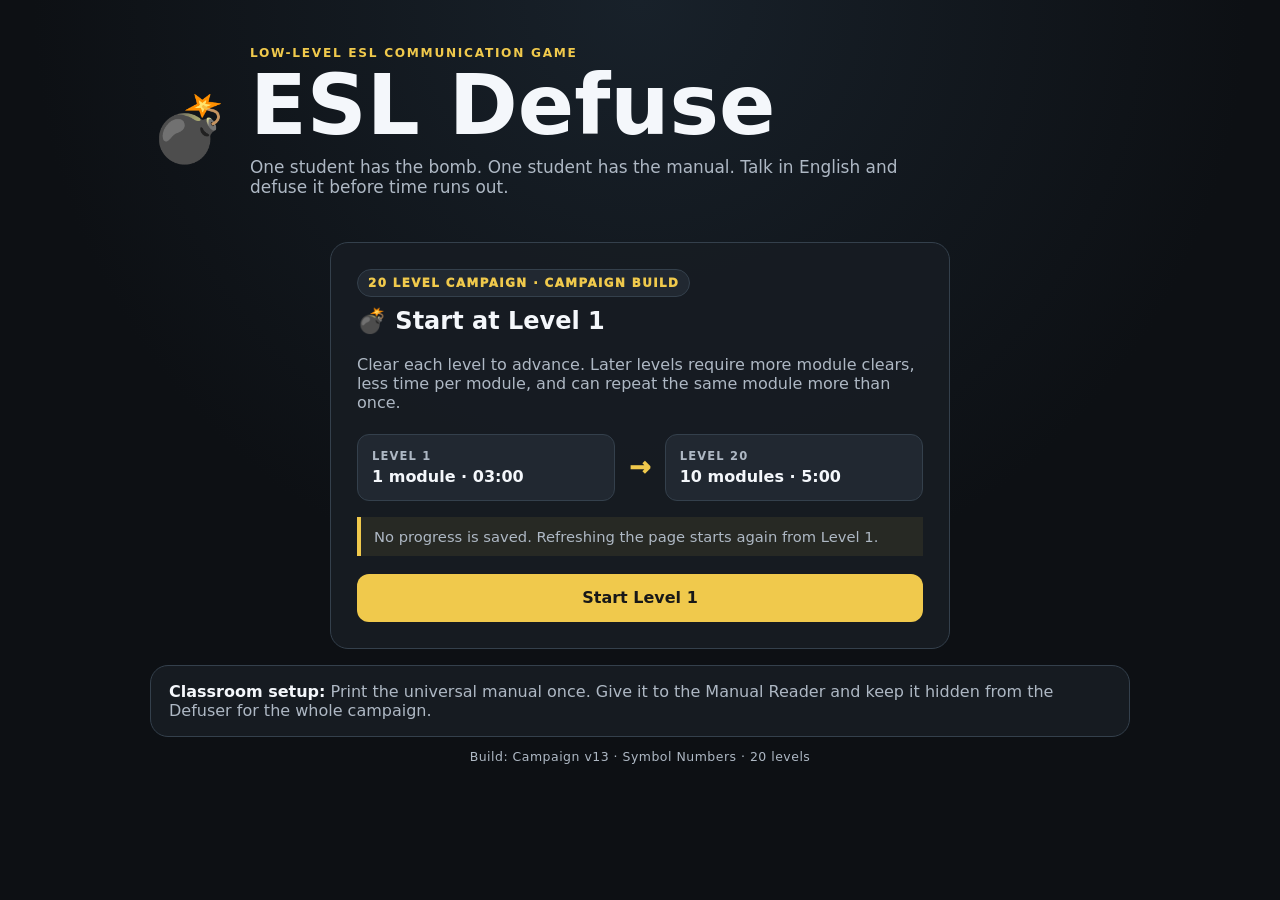
==== index.html @ efa2cbc4 "Add files via upload" ====
<!doctype html>
<html lang="en">
<head>
  <meta charset="utf-8" />
  <meta name="viewport" content="width=device-width, initial-scale=1" />
  <meta name="theme-color" content="#111418" />
  <title>ESL Defuse</title>
  <link rel="stylesheet" href="style.css?v=route-v8-20260907-1" />
</head>
<body>
  <main class="app">
    <section id="home" class="screen active">
      <div class="hero">
        <div class="bomb-icon" aria-hidden="true">💣</div>
        <div>
          <div class="kicker">LOW-LEVEL ESL COMMUNICATION GAME</div>
          <h1>ESL Defuse</h1>
          <p>One student has the bomb. One student has the manual. Talk in English and defuse it before time runs out.</p>
        </div>
      </div>

      <div class="home-grid single-setup">
        <article class="card campaign-card">
          <div class="campaign-badge">20 LEVEL CAMPAIGN · CAMPAIGN BUILD</div>
          <h2 id="campaignHomeTitle">💣 Start at Level 1</h2>
          <p>
            Clear each level to advance. Later levels require more module clears,
            less time per module, and can repeat the same module more than once.
          </p>

          <div class="campaign-preview">
            <div>
              <span id="homeLevelLabel">LEVEL 1</span>
              <strong id="homeLevelDetails">1 module · 3:00</strong>
            </div>
            <div class="campaign-arrow">→</div>
            <div>
              <span>LEVEL 20</span>
              <strong>10 modules · 5:00</strong>
            </div>
          </div>

          <div id="campaignProgressNote" class="campaign-note">
            No progress is saved. Refreshing the page starts again from Level 1.
          </div>

          <button id="startGame" class="primary">Start Level 1</button>
        </article>
      </div>

      <div class="tip">
        <strong>Classroom setup:</strong> Print the universal manual once. Give it to the Manual Reader and keep it hidden from the Defuser for the whole campaign.
      </div>
      <div class="build-note">Build: Campaign v13 · Symbol Numbers · 20 levels</div>
    </section>

    <section id="game" class="screen">
      <section class="bomb-console" aria-label="Bomb defusal interface">
        <div class="bomb-top-strip">
          <div class="brand-plate">
            <span class="warning-dot"></span>
            <span>ESL DEFUSAL UNIT</span>
          </div>

          <div class="bomb-readout">
            <div class="readout-label">TIME</div>
            <div id="timer" class="digital-timer">03:00</div>
          </div>

          <div class="bomb-readout compact">
            <div class="readout-label">STRIKES</div>
            <div class="strike-lights" aria-label="Strike indicators">
              <span id="strikeLight1" class="strike-light"></span>
              <span id="strikeLight2" class="strike-light"></span>
              <span id="strikeLight3" class="strike-light"></span>
            </div>
            <div class="strike-number"><span id="strikeCount">0</span>/3</div>
          </div>
        </div>

        <div class="bomb-info-row">
          <div class="info-plate">
            <span class="info-label">SERIAL</span>
            <strong id="serialNumber">ESL-4821</strong>
          </div>
          <div class="info-plate">
            <span class="info-label">LEVEL</span>
            <strong id="levelLabel">1 / 20</strong>
          </div>
          <div class="info-plate">
            <span class="info-label">CLEAR</span>
            <strong id="moduleProgress">1/1</strong>
          </div>
          <div class="info-plate">
            <span class="info-label">STATUS</span>
            <strong id="bombStatus">ARMED</strong>
          </div>
        </div>

        <div class="bomb-body">
          <div class="corner-screw screw-tl"></div>
          <div class="corner-screw screw-tr"></div>
          <div class="corner-screw screw-bl"></div>
          <div class="corner-screw screw-br"></div>

          <header class="module-header">
            <div>
              <div class="kicker">ACTIVE MODULE</div>
              <h2 id="moduleTitle">Module</h2>
            </div>
            <div class="module-lamp-wrap">
              <span class="module-lamp-label">READY</span>
              <span id="moduleLamp" class="module-lamp"></span>
            </div>
          </header>

          <div class="progress bomb-progress">
            <div id="progressFill"></div>
          </div>

          <section id="bombModule" class="bomb-panel mounted-module" aria-live="polite"></section>
        </div>

        <div class="bomb-bottom-strip">
          <div id="feedback" class="feedback console-feedback">Describe what you see. Do not look at the manual.</div>
          <button id="abortGame" class="abort-switch" type="button">END TEST</button>
        </div>
      </section>
    </section>

    <section id="result" class="screen">
      <div class="result-card">
        <div id="resultIcon" class="result-icon">✅</div>
        <h2 id="resultTitle">Bomb Defused!</h2>
        <p id="resultText">Nice communication.</p>
        <button id="playAgain" class="primary">Play Again</button>
      </div>
    </section>
  </main>
<div id="explosionOverlay" class="explosion-overlay" aria-hidden="true">
    <div class="explosion-flash"></div>
    <div class="explosion-core">💥</div>
    <div class="explosion-ring ring-one"></div>
    <div class="explosion-ring ring-two"></div>
    <div class="explosion-debris" aria-hidden="true">
      <span style="--dx:-190px;--dy:-110px;--r:-120deg">◆</span>
      <span style="--dx:-145px;--dy:85px;--r:75deg">▲</span>
      <span style="--dx:-65px;--dy:-175px;--r:180deg">●</span>
      <span style="--dx:25px;--dy:-195px;--r:130deg">◆</span>
      <span style="--dx:120px;--dy:-145px;--r:-160deg">▲</span>
      <span style="--dx:195px;--dy:-55px;--r:95deg">●</span>
      <span style="--dx:185px;--dy:90px;--r:-70deg">◆</span>
      <span style="--dx:90px;--dy:165px;--r:150deg">▲</span>
      <span style="--dx:-20px;--dy:190px;--r:-120deg">●</span>
      <span style="--dx:-135px;--dy:155px;--r:80deg">◆</span>
      <span style="--dx:-205px;--dy:20px;--r:145deg">▲</span>
      <span style="--dx:55px;--dy:125px;--r:-95deg">●</span>
    </div>
    <div class="explosion-text">BOOM!</div>
  </div>

  <script src="game.js?v=route-v8-20260907-1"></script>
</body>
</html>
---- style.css ----
:root{
  --bg:#0d1014;
  --panel:#171c22;
  --panel2:#212831;
  --text:#f4f7fb;
  --muted:#aeb8c4;
  --border:#34404c;
  --accent:#f0c94c;
  --danger:#ff6b6b;
  --ok:#64d29c;
  --blue:#6aa7ff;
}
*{box-sizing:border-box}
html{color-scheme:dark}
body{
  margin:0;
  min-height:100vh;
  background:radial-gradient(circle at top,#18212a 0,#0d1014 55%);
  color:var(--text);
  font-family:Inter,ui-sans-serif,system-ui,-apple-system,BlinkMacSystemFont,"Segoe UI",sans-serif;
}
button,input,select{font:inherit}
button{cursor:pointer}
.app{width:min(980px,calc(100% - 28px));margin:0 auto;padding:28px 0 52px}
.screen{display:none}
.screen.active{display:block}
.hero{display:flex;gap:20px;align-items:center;margin:18px 0 28px}
.bomb-icon{font-size:64px}
.kicker{font-size:.76rem;letter-spacing:.14em;font-weight:900;color:var(--accent);margin-bottom:6px}
h1,h2,h3,p{margin-top:0}
h1{font-size:clamp(2.6rem,8vw,5.2rem);line-height:.95;margin-bottom:12px}
.hero p{max-width:680px;color:var(--muted);font-size:1.06rem}
.home-grid{display:grid;grid-template-columns:1fr 1fr;gap:16px}
.card,.manual-card,.language-box,.bomb-panel,.result-card,.tip{
  border:1px solid var(--border);
  background:rgba(23,28,34,.94);
  border-radius:18px;
}
.card{padding:22px}
.card p,.tip{color:var(--muted)}
label{display:flex;flex-direction:column;gap:8px;font-weight:800;margin:16px 0}
select{
  min-height:48px;border-radius:12px;border:1px solid var(--border);
  background:var(--panel2);color:var(--text);padding:10px 12px
}
button{min-height:48px;border-radius:12px;padding:12px 18px;font-weight:900;border:0}
.primary{width:100%;background:var(--accent);color:#181818}
.secondary{width:100%;background:var(--panel2);color:var(--text);border:1px solid var(--border)}
.small{width:auto;min-height:42px;padding:9px 14px}
.tip{margin-top:16px;padding:16px 18px}
.tip strong{color:var(--text)}
.topbar,.game-header{display:flex;align-items:flex-start;justify-content:space-between;gap:18px;margin-bottom:18px}
.language-box{padding:18px;margin-bottom:18px}
.phrase-grid{display:grid;grid-template-columns:repeat(4,minmax(0,1fr));gap:8px}
.phrase-grid span{background:var(--panel2);border:1px solid var(--border);padding:10px;border-radius:10px;font-weight:750}
.manual-stack{display:grid;gap:16px}
.manual-card{padding:20px}
.module-tag{display:inline-block;font-size:.72rem;letter-spacing:.12em;font-weight:900;color:var(--accent);margin-bottom:8px}
table{width:100%;border-collapse:collapse;margin-top:10px}
th,td{border-bottom:1px solid var(--border);padding:10px;text-align:left}
th{color:var(--accent)}
ol{padding-left:22px}
li{margin:10px 0;line-height:1.5}
.status{display:flex;gap:8px;flex-wrap:wrap;justify-content:flex-end}
.status-box{
  background:var(--panel2);border:1px solid var(--border);
  padding:10px 12px;border-radius:12px;font-weight:900
}
.progress{height:8px;border-radius:999px;background:#222b34;overflow:hidden;margin-bottom:18px}
.progress>div{height:100%;width:0;background:var(--ok);transition:width .25s ease}
.bomb-panel{min-height:420px;padding:24px;display:flex;flex-direction:column;justify-content:center}
.module-instruction{color:var(--muted);text-align:center;margin-bottom:18px}
.display{
  background:#080a0d;border:2px solid #465463;border-radius:12px;
  padding:18px;text-align:center;font-size:clamp(2rem,8vw,4.6rem);
  font-weight:950;letter-spacing:.05em;margin:0 auto 24px;min-width:min(100%,460px)
}
.button-grid{display:grid;grid-template-columns:repeat(2,minmax(0,1fr));gap:12px;max-width:620px;width:100%;margin:0 auto}
.game-button{
  min-height:90px;border:2px solid rgba(255,255,255,.15);font-size:1.3rem;
  color:white;text-shadow:0 1px 2px #000;border-radius:15px
}
.game-button.red{background:#b83d45}
.game-button.blue{background:#2d6fba}
.game-button.green{background:#328259}
.game-button.yellow{background:#a48218}
.game-button.purple{background:#7452a5}
.wires{display:grid;gap:14px;max-width:700px;width:100%;margin:0 auto}
.wire{
  display:grid;grid-template-columns:80px 1fr 110px;gap:12px;align-items:center;
  background:var(--panel2);border:1px solid var(--border);padding:10px 12px;border-radius:12px
}
.wire-line{height:14px;border-radius:999px;border:2px solid rgba(255,255,255,.22)}
.wire button{min-height:42px;background:#313b46;color:var(--text);border:1px solid #465463}
.number-grid{display:grid;grid-template-columns:repeat(3,1fr);gap:12px;max-width:520px;width:100%;margin:0 auto}
.number-grid button,.arrow-grid button,.word-grid button{
  background:var(--panel2);color:var(--text);border:1px solid #4a5867;
  font-size:1.4rem
}
.number-grid button{min-height:76px}
.animal{font-size:clamp(4rem,14vw,8rem);text-align:center;margin:6px 0 20px}
.symbol-display{margin:8px 0 8px;color:#f5f8ff;text-align:center}
.symbol-display .symbol-svg{width:clamp(180px,38vw,250px);height:auto;display:block;margin:0 auto;filter:drop-shadow(0 4px 8px rgba(0,0,0,.25))}
.symbol-hint{margin:-2px 0 18px;text-align:center;color:#c8d1dd;font-weight:700;font-size:.98rem}
.arrow-grid{
  display:grid;grid-template-columns:repeat(3,82px);grid-template-areas:
  ". up ." "left down right";gap:10px;justify-content:center
}
.arrow-grid button{min-height:70px;font-size:1.8rem}
.arrow-grid [data-dir="up"]{grid-area:up}
.arrow-grid [data-dir="left"]{grid-area:left}
.arrow-grid [data-dir="down"]{grid-area:down}
.arrow-grid [data-dir="right"]{grid-area:right}
.sequence-readout{min-height:36px;text-align:center;font-weight:900;color:var(--accent);margin-top:16px}
.word-grid{display:grid;grid-template-columns:repeat(2,1fr);gap:12px;max-width:620px;width:100%;margin:0 auto}
.word-grid button{min-height:76px}
.game-footer{display:flex;gap:12px;align-items:center;justify-content:space-between;margin-top:14px}
.feedback{color:var(--muted);min-width:0}
.feedback.good{color:var(--ok);font-weight:900}
.feedback.bad{color:var(--danger);font-weight:900}
.result-card{text-align:center;padding:34px 22px;max-width:620px;margin:70px auto 0}
.result-icon{font-size:70px}
.result-card p{color:var(--muted)}
.result-card .primary{max-width:300px}
.shake{animation:shake .22s linear 2}
@keyframes shake{0%,100%{transform:translateX(0)}25%{transform:translateX(-8px)}75%{transform:translateX(8px)}}
@media(max-width:720px){
  .home-grid{grid-template-columns:1fr}
  .phrase-grid{grid-template-columns:repeat(2,1fr)}
  .game-header{flex-direction:column}
  .status{justify-content:flex-start}
  .wire{grid-template-columns:58px 1fr 84px}
  .bomb-panel{padding:16px;min-height:380px}
}
@media(max-width:430px){
  .hero{align-items:flex-start}
  .bomb-icon{font-size:46px}
  .phrase-grid{grid-template-columns:1fr}
  .button-grid,.word-grid{grid-template-columns:1fr 1fr}
  .game-button{min-height:78px}
  .game-footer{align-items:flex-start;flex-direction:column}
  .game-footer .small{width:100%}
}


/* ===== Bomb Interface ===== */
.bomb-console{
  width:min(100%,920px);
  margin:0 auto;
  border:2px solid #3a424a;
  border-radius:24px;
  background:
    linear-gradient(180deg,rgba(255,255,255,.035),rgba(0,0,0,.12)),
    repeating-linear-gradient(90deg,#262d34 0,#262d34 4px,#232a31 4px,#232a31 8px);
  box-shadow:
    inset 0 0 0 2px #11161b,
    inset 0 0 28px rgba(0,0,0,.48),
    0 18px 50px rgba(0,0,0,.35);
  overflow:hidden;
}
.bomb-top-strip,.bomb-bottom-strip{
  background:linear-gradient(#161b20,#101419);
  border-bottom:1px solid #3a424a;
  padding:14px 18px;
}
.bomb-top-strip{
  display:grid;
  grid-template-columns:1.2fr 1fr 1fr;
  gap:12px;
  align-items:center;
}
.brand-plate,.info-plate,.bomb-readout{
  background:#0c1014;
  border:1px solid #47515c;
  border-radius:8px;
  box-shadow:inset 0 0 0 2px #07090b;
}
.brand-plate{
  min-height:82px;
  display:flex;
  gap:10px;
  align-items:center;
  justify-content:center;
  padding:12px;
  font-weight:950;
  letter-spacing:.12em;
  color:#d9e0e7;
}
.warning-dot{
  width:14px;height:14px;border-radius:50%;
  background:#f2c94c;
  box-shadow:0 0 10px rgba(242,201,76,.55);
}
.bomb-readout{
  padding:9px 12px 11px;
  text-align:center;
}
.readout-label,.info-label{
  display:block;
  font-size:.66rem;
  letter-spacing:.16em;
  color:#83909b;
  font-weight:900;
  margin-bottom:3px;
}
.digital-timer{
  font-family:"Courier New",monospace;
  font-size:clamp(2.4rem,7vw,4.6rem);
  font-weight:900;
  line-height:.9;
  letter-spacing:.06em;
  color:#ff5d5d;
  text-shadow:0 0 8px rgba(255,93,93,.55);
}
.bomb-readout.compact{
  display:grid;
  grid-template-columns:1fr;
  align-content:center;
}
.strike-lights{
  display:flex;
  gap:8px;
  justify-content:center;
  margin:4px 0 3px;
}
.strike-light{
  width:18px;height:18px;border-radius:50%;
  background:#24191a;
  border:2px solid #5b383c;
  box-shadow:inset 0 0 5px #000;
}
.strike-light.on{
  background:#ff5d5d;
  border-color:#ff8f8f;
  box-shadow:0 0 10px rgba(255,93,93,.8),inset 0 0 4px #fff5;
}
.strike-number{
  color:#c7d0d8;
  font-weight:900;
}
.bomb-info-row{
  display:grid;
  grid-template-columns:1.4fr .8fr .8fr;
  gap:10px;
  padding:10px 18px;
  background:#1a2026;
  border-bottom:1px solid #414a54;
}
.info-plate{
  padding:8px 12px;
  color:#dbe2e8;
}
.info-plate strong{
  font-family:"Courier New",monospace;
  letter-spacing:.08em;
}
.bomb-body{
  position:relative;
  padding:26px 28px 30px;
  background:
    linear-gradient(135deg,rgba(255,255,255,.035),transparent 28%),
    #252c33;
  border-top:1px solid #303841;
  border-bottom:1px solid #11161a;
}
.corner-screw{
  position:absolute;
  width:18px;height:18px;
  border-radius:50%;
  background:radial-gradient(circle at 35% 30%,#8e99a4 0 14%,#4c5660 15% 45%,#23292f 46% 100%);
  border:1px solid #12171b;
}
.corner-screw::after{
  content:"";
  position:absolute;
  left:3px;right:3px;top:8px;
  height:2px;background:#1c2228;
  transform:rotate(-20deg);
}
.screw-tl{top:10px;left:10px}
.screw-tr{top:10px;right:10px}
.screw-bl{bottom:10px;left:10px}
.screw-br{bottom:10px;right:10px}
.module-header{
  display:flex;
  justify-content:space-between;
  align-items:flex-start;
  gap:16px;
  margin:0 0 12px;
}
.module-header h2{
  font-size:clamp(1.5rem,4vw,2.2rem);
  letter-spacing:.03em;
}
.module-lamp-wrap{
  min-width:72px;
  text-align:center;
  background:#171c20;
  border:1px solid #46515b;
  border-radius:8px;
  padding:7px;
}
.module-lamp-label{
  display:block;font-size:.58rem;letter-spacing:.12em;color:#8995a0;font-weight:900
}
.module-lamp{
  display:block;
  width:16px;height:16px;border-radius:50%;
  margin:4px auto 0;
  background:#4d5258;
  border:2px solid #15191d;
}
.module-lamp.on{
  background:#64d29c;
  box-shadow:0 0 10px rgba(100,210,156,.75);
}
.bomb-progress{
  background:#11171b;
  border:1px solid #404a53;
  height:10px;
  margin-bottom:16px;
}
.mounted-module{
  position:relative;
  border:2px solid #0b0e11;
  border-radius:12px;
  background:
    linear-gradient(180deg,rgba(255,255,255,.04),rgba(0,0,0,.08)),
    #1b2127;
  box-shadow:
    inset 0 0 0 2px #46515b,
    inset 0 0 28px rgba(0,0,0,.45);
  min-height:430px;
  padding:30px;
}
.mounted-module::before,
.mounted-module::after{
  content:"";
  position:absolute;
  top:8px;
  width:10px;height:10px;border-radius:50%;
  background:#656f79;
  border:1px solid #111;
}
.mounted-module::before{left:9px}
.mounted-module::after{right:9px}
.mounted-module .display{
  border:2px solid #090c0f;
  background:#050708;
  box-shadow:inset 0 0 10px #000,0 0 0 2px #39434c;
}
.mounted-module .game-button,
.mounted-module .number-grid button,
.mounted-module .arrow-grid button,
.mounted-module .word-grid button{
  border-width:2px;
  box-shadow:inset 0 -4px 0 rgba(0,0,0,.22),0 3px 0 #0b0e10;
}
.mounted-module .game-button:active,
.mounted-module .number-grid button:active,
.mounted-module .arrow-grid button:active,
.mounted-module .word-grid button:active{
  transform:translateY(2px);
  box-shadow:inset 0 -2px 0 rgba(0,0,0,.2),0 1px 0 #0b0e10;
}
.bomb-bottom-strip{
  display:flex;
  justify-content:space-between;
  align-items:center;
  gap:14px;
  border-bottom:0;
  border-top:1px solid #323b44;
}
.console-feedback{
  font-family:"Courier New",monospace;
  font-weight:700;
  color:#c8d1d9;
}
.abort-switch{
  min-height:42px;
  border-radius:7px;
  padding:9px 14px;
  background:#5c2228;
  color:#ffd7d7;
  border:1px solid #8e3c46;
  font-size:.76rem;
  letter-spacing:.1em;
  font-weight:950;
}
.abort-switch:hover{background:#6f2930}
.timer-critical{
  animation:timerPulse .6s infinite alternate;
}
@keyframes timerPulse{
  from{opacity:1}
  to{opacity:.45}
}
@media(max-width:720px){
  .bomb-top-strip{grid-template-columns:1fr 1fr}
  .brand-plate{grid-column:1/-1;min-height:54px}
  .bomb-info-row{grid-template-columns:1fr 1fr}
  .bomb-info-row .info-plate:first-child{grid-column:1/-1}
  .bomb-body{padding:24px 18px 26px}
  .mounted-module{padding:24px 16px;min-height:400px}
}
@media(max-width:430px){
  .bomb-top-strip{grid-template-columns:1fr}
  .brand-plate{grid-column:auto}
  .bomb-info-row{grid-template-columns:1fr}
  .bomb-info-row .info-plate:first-child{grid-column:auto}
  .bomb-bottom-strip{flex-direction:column;align-items:stretch}
  .abort-switch{width:100%}
}

input{
  min-height:48px;
  border-radius:12px;
  border:1px solid var(--border);
  background:var(--panel2);
  color:var(--text);
  padding:10px 12px;
}
label small{
  color:var(--muted);
  font-weight:500;
}
.manual-code-line{
  margin-top:6px;
  color:var(--muted);
  font-size:.9rem;
}
.manual-code-line strong{
  color:var(--accent);
  font-family:"Courier New",monospace;
  letter-spacing:.08em;
}

.bomb-info-row{
  grid-template-columns:1.2fr .7fr .7fr .7fr;
}
@media(max-width:720px){
  .bomb-info-row{grid-template-columns:1fr 1fr}
  .bomb-info-row .info-plate:first-child{grid-column:1/-1}
}
@media(max-width:430px){
  .bomb-info-row{grid-template-columns:1fr}
  .bomb-info-row .info-plate:first-child{grid-column:auto}
}


/* Single-card game setup */
.home-grid.single-setup{
  grid-template-columns:minmax(0,620px);
  justify-content:center;
}


/* Six-choice word lookup module */
.word-grid.six-choices{
  grid-template-columns:repeat(3,1fr);
  max-width:760px;
}
.word-grid.six-choices button{
  min-height:84px;
}
@media(max-width:620px){
  .word-grid.six-choices{
    grid-template-columns:repeat(2,1fr);
  }
}


/* ===== Calculator Module ===== */
.calculator-module{
  width:min(100%,720px);
  margin:0 auto;
  display:grid;
  gap:16px;
}
.calculator-equation{
  display:grid;
  grid-template-columns:1fr 120px 1fr;
  gap:14px;
  align-items:center;
}
.calculator-number{
  display:grid;
  place-items:center;
  min-height:112px;
  border:2px solid #0b0e11;
  border-radius:12px;
  background:#050708;
  box-shadow:inset 0 0 12px #000,0 0 0 2px #39434c;
  font-family:"Courier New",monospace;
  font-size:clamp(2.8rem,8vw,5rem);
  font-weight:950;
  color:#e9f0f5;
}
.calculator-light-box{
  display:grid;
  justify-items:center;
  gap:8px;
  padding:14px 8px;
  border:1px solid #46515b;
  border-radius:10px;
  background:#101419;
}
.calculator-light-box span{
  font-size:.64rem;
  letter-spacing:.12em;
  color:#8995a0;
  font-weight:900;
}
.calculator-light{
  width:44px;
  height:44px;
  border-radius:50%;
  border:4px solid #12171b;
  box-shadow:inset 0 0 8px rgba(0,0,0,.75),0 0 12px rgba(255,255,255,.12);
}
.calculator-light.red{
  background:#ff5d5d;
  box-shadow:0 0 16px rgba(255,93,93,.75),inset 0 0 8px rgba(255,255,255,.35);
}
.calculator-light.blue{
  background:#5d9cff;
  box-shadow:0 0 16px rgba(93,156,255,.75),inset 0 0 8px rgba(255,255,255,.35);
}
.calculator-light.green{
  background:#64d29c;
  box-shadow:0 0 16px rgba(100,210,156,.75),inset 0 0 8px rgba(255,255,255,.35);
}
.calculator-light.yellow{
  background:#f0c94c;
  box-shadow:0 0 16px rgba(240,201,76,.75),inset 0 0 8px rgba(255,255,255,.35);
}
.calculator-progress{
  text-align:center;
  font-weight:900;
  color:var(--accent);
}
.calculator-answer{
  min-height:68px;
  display:grid;
  place-items:center;
  border:2px solid #0b0e11;
  border-radius:10px;
  background:#07090b;
  color:#d8f1e5;
  font-family:"Courier New",monospace;
  font-size:2rem;
  font-weight:900;
  letter-spacing:.08em;
  box-shadow:inset 0 0 9px #000,0 0 0 2px #35414a;
}
.calculator-keypad{
  display:grid;
  grid-template-columns:repeat(5,1fr);
  gap:10px;
}
.calculator-key{
  min-height:68px;
  border:2px solid #46515b;
  border-radius:11px;
  background:#252d35;
  color:var(--text);
  font-size:1.45rem;
  font-weight:950;
  box-shadow:inset 0 -4px 0 rgba(0,0,0,.25),0 3px 0 #0b0e10;
}
.calculator-key:active{
  transform:translateY(2px);
  box-shadow:inset 0 -2px 0 rgba(0,0,0,.2),0 1px 0 #0b0e10;
}
.calculator-controls{
  display:grid;
  grid-template-columns:1fr 1fr 2fr;
  gap:10px;
}
.calculator-control,
.calculator-enter{
  width:100%;
}
@media(max-width:620px){
  .calculator-equation{
    grid-template-columns:1fr 88px 1fr;
    gap:8px;
  }
  .calculator-number{
    min-height:90px;
  }
  .calculator-keypad{
    grid-template-columns:repeat(5,1fr);
    gap:7px;
  }
  .calculator-key{
    min-height:58px;
  }
}
@media(max-width:400px){
  .calculator-equation{
    grid-template-columns:1fr 72px 1fr;
  }
  .calculator-light{
    width:36px;height:36px;
  }
  .calculator-keypad{
    grid-template-columns:repeat(5,1fr);
  }
}


/* ===== 20-Level Campaign ===== */
.campaign-card{
  padding:26px;
}
.campaign-badge{
  display:inline-block;
  margin-bottom:10px;
  padding:6px 10px;
  border:1px solid var(--border);
  border-radius:999px;
  color:var(--accent);
  background:var(--panel2);
  font-size:.74rem;
  letter-spacing:.12em;
  font-weight:950;
}
.campaign-preview{
  display:grid;
  grid-template-columns:1fr auto 1fr;
  gap:14px;
  align-items:center;
  margin:22px 0 16px;
}
.campaign-preview>div:not(.campaign-arrow){
  border:1px solid var(--border);
  border-radius:12px;
  padding:14px;
  background:var(--panel2);
}
.campaign-preview span{
  display:block;
  color:var(--muted);
  font-size:.72rem;
  letter-spacing:.1em;
  font-weight:900;
  margin-bottom:4px;
}
.campaign-preview strong{
  display:block;
}
.campaign-arrow{
  color:var(--accent);
  font-size:1.6rem;
  font-weight:950;
}
.campaign-note{
  margin:0 0 18px;
  padding:11px 13px;
  border-left:4px solid var(--accent);
  background:rgba(240,201,76,.08);
  color:var(--muted);
  font-size:.92rem;
}
@media(max-width:560px){
  .campaign-preview{
    grid-template-columns:1fr;
  }
  .campaign-arrow{
    transform:rotate(90deg);
    text-align:center;
  }
}

.build-note{
  margin-top:12px;
  text-align:center;
  color:var(--muted);
  font-size:.78rem;
  letter-spacing:.04em;
}


/* ===== Session Resume ===== */
.campaign-preview .current-level-card{
  border-color:rgba(240,201,76,.55);
}

/* ===== Failure Explosion ===== */
.explosion-overlay{
  position:fixed;
  inset:0;
  z-index:9999;
  display:grid;
  place-items:center;
  overflow:hidden;
  pointer-events:none;
  opacity:0;
  visibility:hidden;
  background:rgba(5,7,9,0);
}

.explosion-overlay.active{
  visibility:visible;
  animation:explosionBackdrop 1.25s ease-out forwards;
}

.explosion-flash{
  position:absolute;
  inset:0;
  background:white;
  opacity:0;
}

.explosion-overlay.active .explosion-flash{
  animation:explosionFlash .55s ease-out forwards;
}

.explosion-core{
  position:relative;
  z-index:4;
  font-size:clamp(6rem,22vw,14rem);
  line-height:1;
  transform:scale(.08);
  opacity:0;
  filter:drop-shadow(0 0 22px rgba(255,140,40,.85));
}

.explosion-overlay.active .explosion-core{
  animation:explosionCore .9s cubic-bezier(.17,.84,.32,1.22) forwards;
}

.explosion-ring{
  position:absolute;
  width:90px;
  height:90px;
  border:18px solid #ffb33d;
  border-radius:50%;
  opacity:0;
}

.explosion-overlay.active .ring-one{
  animation:explosionRing .8s .05s ease-out forwards;
}

.explosion-overlay.active .ring-two{
  border-color:#ff6868;
  animation:explosionRing .9s .12s ease-out forwards;
}

.explosion-debris{
  position:absolute;
  left:50%;
  top:50%;
  z-index:3;
}

.explosion-debris span{
  position:absolute;
  left:-10px;
  top:-10px;
  font-size:1.5rem;
  color:#ffb347;
  opacity:0;
  text-shadow:0 0 5px #ff6c36;
}

.explosion-overlay.active .explosion-debris span{
  animation:debrisBurst .9s .08s ease-out forwards;
}

.explosion-text{
  position:absolute;
  z-index:5;
  top:72%;
  font-family:"Courier New",monospace;
  font-size:clamp(2rem,7vw,4.8rem);
  font-weight:950;
  letter-spacing:.12em;
  color:#fff3cf;
  text-shadow:
    0 3px 0 #7d271e,
    0 0 16px rgba(255,100,50,.9);
  opacity:0;
  transform:scale(.65);
}

.explosion-overlay.active .explosion-text{
  animation:boomText .85s .18s ease-out forwards;
}

.bomb-console.exploding{
  animation:bombFailureShake .5s linear;
}

@keyframes explosionBackdrop{
  0%{opacity:1;background:rgba(5,7,9,0)}
  18%{opacity:1;background:rgba(90,20,10,.25)}
  70%{opacity:1;background:rgba(8,8,8,.78)}
  100%{opacity:0;background:rgba(8,8,8,.9)}
}

@keyframes explosionFlash{
  0%{opacity:0}
  8%{opacity:1}
  20%{opacity:.92}
  55%{opacity:0}
  100%{opacity:0}
}

@keyframes explosionCore{
  0%{transform:scale(.08) rotate(-12deg);opacity:0}
  13%{opacity:1}
  45%{transform:scale(1.25) rotate(7deg);opacity:1}
  75%{transform:scale(.98) rotate(-3deg);opacity:1}
  100%{transform:scale(1.08);opacity:0}
}

@keyframes explosionRing{
  0%{transform:scale(.1);opacity:.95}
  100%{transform:scale(8);opacity:0}
}

@keyframes debrisBurst{
  0%{transform:translate(0,0) rotate(0);opacity:1}
  100%{transform:translate(var(--dx),var(--dy)) rotate(var(--r));opacity:0}
}

@keyframes boomText{
  0%{opacity:0;transform:scale(.65) translateY(12px)}
  35%{opacity:1;transform:scale(1.12) translateY(0)}
  75%{opacity:1;transform:scale(1)}
  100%{opacity:0;transform:scale(.95)}
}

@keyframes bombFailureShake{
  0%,100%{transform:translate(0,0) rotate(0)}
  10%{transform:translate(-10px,5px) rotate(-1deg)}
  20%{transform:translate(12px,-5px) rotate(1deg)}
  30%{transform:translate(-14px,-3px) rotate(-1deg)}
  40%{transform:translate(13px,6px) rotate(1deg)}
  50%{transform:translate(-9px,-6px) rotate(-.7deg)}
  60%{transform:translate(8px,4px) rotate(.7deg)}
  70%{transform:translate(-6px,-3px) rotate(-.4deg)}
  80%{transform:translate(5px,2px) rotate(.4deg)}
  90%{transform:translate(-2px,-1px)}
}

@media (prefers-reduced-motion: reduce){
  .explosion-overlay.active{
    animation:none;
    opacity:1;
    visibility:visible;
    background:rgba(8,8,8,.9);
  }
  .explosion-overlay.active .explosion-flash,
  .explosion-overlay.active .explosion-core,
  .explosion-overlay.active .ring-one,
  .explosion-overlay.active .ring-two,
  .explosion-overlay.active .explosion-debris span,
  .explosion-overlay.active .explosion-text,
  .bomb-console.exploding{
    animation:none;
  }
  .explosion-overlay.active .explosion-core{
    opacity:1;
    transform:scale(1);
  }
  .explosion-overlay.active .explosion-text{
    opacity:1;
    transform:none;
  }
}


/* Calculator operands shown as English words */
.calculator-number-words{
  padding:14px 10px;
  text-align:center;
  overflow-wrap:anywhere;
  word-break:normal;
  font-family:inherit;
  font-size:clamp(1.25rem,4.3vw,2.35rem);
  line-height:1.05;
  letter-spacing:.02em;
}
@media(max-width:620px){
  .calculator-number-words{
    font-size:clamp(1rem,4.5vw,1.65rem);
    padding:10px 7px;
  }
}


/* ===== Rule Key (anti-memorization) ===== */
.rule-key-game{
  width:min(100%,320px);
  margin:4px auto 14px;
  padding:8px 14px;
  display:flex;
  align-items:center;
  justify-content:center;
  gap:14px;
  border:2px solid #5b6873;
  border-radius:12px;
  background:#151b20;
  box-shadow:inset 0 0 8px rgba(0,0,0,.5),0 3px 0 #090c0e;
}
.rule-key-label{
  color:#87939d;
  font-size:.68rem;
  font-weight:900;
  letter-spacing:.14em;
}
.rule-key-symbol{
  color:#fff2b7;
  font-size:2rem;
  line-height:1;
  text-shadow:0 0 10px rgba(255,226,125,.35);
}
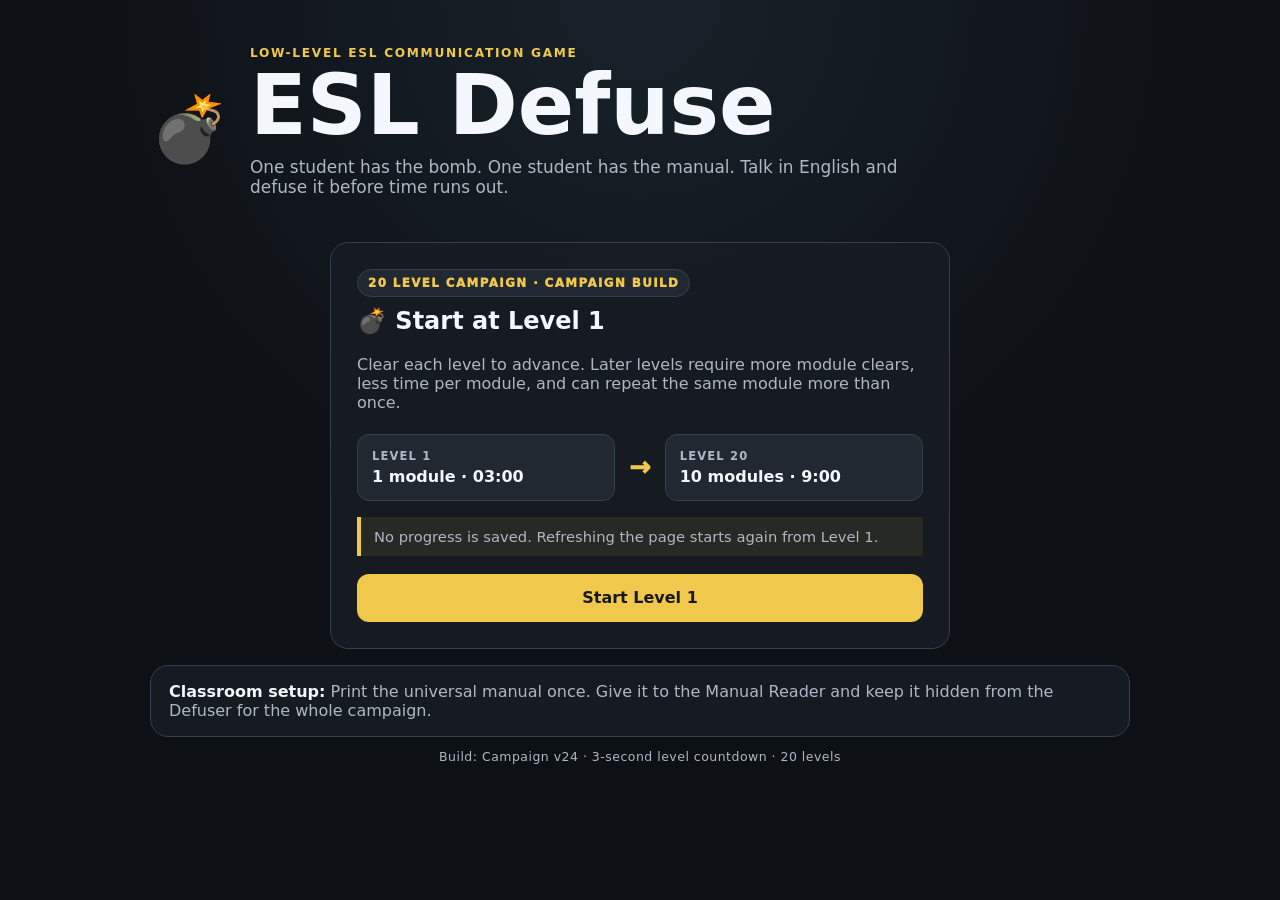
==== commit 7fe06b9e: "Add files via upload" ====
--- a/index.html
+++ b/index.html
@@ -5,7 +5,7 @@
   <meta name="viewport" content="width=device-width, initial-scale=1" />
   <meta name="theme-color" content="#111418" />
   <title>ESL Defuse</title>
-  <link rel="stylesheet" href="style.css?v=route-v8-20260907-1" />
+  <link rel="stylesheet" href="style.css?v=level-countdown-v24-20260908-1" />
 </head>
 <body>
   <main class="app">
@@ -36,7 +36,7 @@
             <div class="campaign-arrow">→</div>
             <div>
               <span>LEVEL 20</span>
-              <strong>10 modules · 5:00</strong>
+              <strong>10 modules · 9:00</strong>
             </div>
           </div>
 
@@ -51,7 +51,7 @@
       <div class="tip">
         <strong>Classroom setup:</strong> Print the universal manual once. Give it to the Manual Reader and keep it hidden from the Defuser for the whole campaign.
       </div>
-      <div class="build-note">Build: Campaign v13 · Symbol Numbers · 20 levels</div>
+      <div class="build-note">Build: Campaign v24 · 3-second level countdown · 20 levels</div>
     </section>
 
     <section id="game" class="screen">
@@ -159,6 +159,13 @@
     <div class="explosion-text">BOOM!</div>
   </div>
 
-  <script src="game.js?v=route-v8-20260907-1"></script>
+  <div id="levelCountdownOverlay" class="level-countdown-overlay" aria-hidden="true">
+    <div class="level-countdown-inner">
+      <div class="level-countdown-label">GET READY</div>
+      <div id="levelCountdownNumber" class="level-countdown-number">3</div>
+    </div>
+  </div>
+
+  <script src="game.js?v=level-countdown-v24-20260908-1"></script>
 </body>
 </html>
--- a/style.css
+++ b/style.css
@@ -145,6 +145,7 @@
 
 /* ===== Bomb Interface ===== */
 .bomb-console{
+  position:relative;
   width:min(100%,920px);
   margin:0 auto;
   border:2px solid #3a424a;
@@ -794,6 +795,44 @@
   animation:bombFailureShake .5s linear;
 }
 
+.bomb-console::after{
+  content:"";
+  position:absolute;
+  inset:0;
+  border-radius:inherit;
+  background:rgba(255,45,45,.42);
+  box-shadow:inset 0 0 90px rgba(255,80,80,.28), 0 0 55px rgba(255,40,40,.18);
+  opacity:0;
+  pointer-events:none;
+  z-index:40;
+}
+
+.bomb-console.strike-flash-once::after{
+  animation:strikeFlashOnce .48s ease-out;
+}
+
+.bomb-console.strike-flash-triple::after{
+  animation:strikeFlashTriple 1.05s ease-in-out;
+}
+
+@keyframes strikeFlashOnce{
+  0%{opacity:0}
+  12%{opacity:.96}
+  36%{opacity:.12}
+  100%{opacity:0}
+}
+
+@keyframes strikeFlashTriple{
+  0%{opacity:0}
+  8%{opacity:.97}
+  18%{opacity:0}
+  34%{opacity:.97}
+  46%{opacity:0}
+  62%{opacity:.97}
+  76%{opacity:0}
+  100%{opacity:0}
+}
+
 @keyframes explosionBackdrop{
   0%{opacity:1;background:rgba(5,7,9,0)}
   18%{opacity:1;background:rgba(90,20,10,.25)}
@@ -895,27 +934,268 @@
 
 /* ===== Rule Key (anti-memorization) ===== */
 .rule-key-game{
-  width:min(100%,320px);
+  width:min(100%,220px);
+  min-height:66px;
   margin:4px auto 14px;
-  padding:8px 14px;
+  padding:10px 18px;
   display:flex;
   align-items:center;
   justify-content:center;
-  gap:14px;
   border:2px solid #5b6873;
-  border-radius:12px;
+  border-radius:14px;
   background:#151b20;
-  box-shadow:inset 0 0 8px rgba(0,0,0,.5),0 3px 0 #090c0e;
-}
-.rule-key-label{
-  color:#87939d;
-  font-size:.68rem;
-  font-weight:900;
-  letter-spacing:.14em;
-}
+  box-shadow:inset 0 0 10px rgba(0,0,0,.55),0 3px 0 #090c0e;
+}
+.rule-key-label{display:none}
 .rule-key-symbol{
   color:#fff2b7;
-  font-size:2rem;
+  font-size:clamp(2.4rem,7vw,3.6rem);
   line-height:1;
-  text-shadow:0 0 10px rgba(255,226,125,.35);
-}
+  font-weight:900;
+  display:block;
+  transform:translateY(-1px);
+  text-shadow:0 0 14px rgba(255,226,125,.5), 0 0 30px rgba(255,226,125,.18);
+}
+.rule-key-star .rule-key-symbol{
+  font-size:clamp(2.5rem,7.2vw,3.8rem);
+}
+.rule-key-circle .rule-key-symbol{
+  font-size:clamp(2.6rem,7.4vw,3.9rem);
+}
+.rule-key-triangle .rule-key-symbol{
+  font-size:clamp(2.5rem,7.2vw,3.8rem);
+}
+
+
+/* ===== Letter Scrolls ===== */
+.letter-scroll-grid{
+  display:grid;
+  grid-template-columns:repeat(5,minmax(78px,1fr));
+  gap:12px;
+  width:100%;
+  max-width:720px;
+  margin:8px auto 18px;
+}
+.letter-scroll{
+  display:flex;
+  flex-direction:column;
+  align-items:center;
+  gap:7px;
+  padding:10px 8px 12px;
+  border:2px solid #4a5867;
+  border-radius:16px;
+  background:linear-gradient(180deg,#202830,#151b20);
+  box-shadow:inset 0 0 12px rgba(0,0,0,.42),0 4px 0 #0b0f12;
+}
+.scroll-number{
+  width:28px;height:28px;border-radius:50%;display:flex;align-items:center;justify-content:center;
+  background:#313c46;border:1px solid #5a6874;color:#c7d1dc;font-weight:900;font-size:.82rem;
+}
+.scroll-button{
+  width:100%;min-height:42px;border-radius:11px;border:1px solid #63717e;
+  background:#2b3540;color:#f3f7fb;font-size:1.45rem;font-weight:950;line-height:1;
+  box-shadow:inset 0 1px rgba(255,255,255,.07);
+}
+.scroll-button:hover{background:#36424e}
+.scroll-letter-window{
+  width:100%;height:74px;display:flex;align-items:center;justify-content:center;
+  border:2px solid #7e8b97;border-radius:12px;
+  background:linear-gradient(#0d1115,#171e24,#0d1115);
+  color:#fff2b7;font-family:ui-monospace,SFMono-Regular,Consolas,monospace;
+  font-size:clamp(2.2rem,6vw,3.4rem);font-weight:950;line-height:1;
+  text-shadow:0 0 14px rgba(255,226,125,.35);
+  box-shadow:inset 0 7px 12px rgba(0,0,0,.5),inset 0 -7px 12px rgba(0,0,0,.5);
+}
+.scroll-code-wrap{
+  width:100%;display:flex;flex-direction:column;align-items:center;gap:3px;
+  padding:7px 5px;border-radius:10px;background:#0e1317;border:1px solid #4b5965;
+}
+.scroll-code-wrap span{font-size:.6rem;letter-spacing:.13em;font-weight:900;color:#87939d}
+.scroll-code-wrap strong{font-size:1.45rem;line-height:1;color:#8ed7ff;font-weight:950}
+.decoder-enter{
+  display:block;width:min(100%,330px);min-height:60px;margin:0 auto;
+  border:2px solid #73818c;border-radius:14px;background:#313c46;color:white;
+  font-size:1.15rem;font-weight:950;letter-spacing:.12em;
+  box-shadow:0 4px 0 #11171c;
+}
+.decoder-enter:hover{background:#3a4752}
+@media(max-width:650px){
+  .letter-scroll-grid{gap:6px;grid-template-columns:repeat(5,minmax(54px,1fr))}
+  .letter-scroll{padding:7px 4px 9px;gap:5px}
+  .scroll-letter-window{height:60px;font-size:2rem}
+  .scroll-button{min-height:36px;font-size:1.15rem}
+  .scroll-code-wrap strong{font-size:1.15rem}
+  .scroll-code-wrap span{font-size:.5rem}
+}
+
+
+/* ===== Morse Code ===== */
+.morse-lines{
+  display:grid;
+  gap:14px;
+  width:100%;
+  max-width:780px;
+  margin:12px auto 18px;
+}
+.morse-row{
+  display:grid;
+  grid-template-columns:38px minmax(145px,190px) 1fr;
+  align-items:center;
+  gap:12px;
+  padding:12px 14px;
+  border:2px solid #4a5867;
+  border-radius:15px;
+  background:linear-gradient(180deg,#202830,#151b20);
+  box-shadow:inset 0 0 10px rgba(0,0,0,.38),0 3px 0 #0b0f12;
+}
+.morse-line-number{
+  width:32px;height:32px;border-radius:50%;display:flex;align-items:center;justify-content:center;
+  background:#313c46;border:1px solid #64717d;color:#d4dde5;font-weight:950;
+}
+.morse-answer{
+  width:100%;min-width:0;height:58px;padding:0 12px;box-sizing:border-box;
+  border:2px solid #71808d;border-radius:11px;background:#0d1216;color:#fff2b7;
+  font:950 clamp(1.35rem,4vw,2rem)/1 ui-monospace,SFMono-Regular,Consolas,monospace;
+  letter-spacing:.12em;text-align:center;text-transform:uppercase;outline:none;
+  box-shadow:inset 0 5px 10px rgba(0,0,0,.45);
+}
+.morse-answer:focus{border-color:#8ed7ff;box-shadow:0 0 0 3px rgba(142,215,255,.13),inset 0 5px 10px rgba(0,0,0,.45)}
+.morse-code-strip{
+  min-width:0;display:flex;align-items:center;justify-content:flex-start;gap:7px;flex-wrap:nowrap;
+  overflow-x:auto;padding:3px 1px;
+}
+.morse-group{
+  flex:0 0 auto;min-width:44px;padding:9px 8px;border-radius:9px;border:1px solid #566573;
+  background:#0c1115;color:#8ed7ff;text-align:center;
+  font:950 clamp(1.05rem,3.3vw,1.45rem)/1 ui-monospace,SFMono-Regular,Consolas,monospace;
+  letter-spacing:.07em;box-shadow:inset 0 0 7px rgba(0,0,0,.5);
+}
+.morse-enter{
+  display:block;width:min(100%,330px);min-height:60px;margin:0 auto;
+  border:2px solid #73818c;border-radius:14px;background:#313c46;color:white;
+  font-size:1.15rem;font-weight:950;letter-spacing:.12em;box-shadow:0 4px 0 #11171c;
+}
+.morse-enter:hover{background:#3a4752}
+@media(max-width:680px){
+  .morse-row{grid-template-columns:32px 1fr;padding:10px;gap:8px}
+  .morse-line-number{grid-row:1 / span 2}
+  .morse-answer{height:50px}
+  .morse-code-strip{grid-column:2;gap:5px}
+  .morse-group{min-width:38px;padding:7px 6px;font-size:1rem}
+}
+
+
+/* ===== Morse readability v17 ===== */
+.morse-group{
+  display:inline-flex;
+  align-items:center;
+  justify-content:center;
+  gap:5px;
+  min-height:40px;
+}
+.morse-mark{
+  display:inline-block;
+  flex:0 0 auto;
+  background:#8ed7ff;
+  box-shadow:0 0 7px rgba(142,215,255,.24);
+}
+.morse-dot{
+  width:11px;
+  height:11px;
+  border-radius:50%;
+}
+.morse-dash{
+  width:29px;
+  height:10px;
+  border-radius:999px;
+}
+.decoder-enter{
+  min-height:68px;
+  border-width:3px;
+  font-size:1.3rem;
+}
+@media(max-width:680px){
+  .morse-group{gap:4px;min-height:34px}
+  .morse-dot{width:9px;height:9px}
+  .morse-dash{width:23px;height:9px}
+}
+
+
+/* ===== Memory ===== */
+.memory-shell{width:100%;max-width:690px;margin:4px auto;display:grid;gap:14px;justify-items:center}
+.memory-stage-label{font-size:.78rem;font-weight:950;letter-spacing:.14em;color:#93a1ad}
+.memory-display{
+  width:min(100%,320px);height:128px;display:flex;align-items:center;justify-content:center;
+  border:3px solid #6d7b86;border-radius:16px;background:#070b0e;color:#fff2b7;
+  font:950 clamp(4.2rem,13vw,6.6rem)/1 ui-monospace,SFMono-Regular,Consolas,monospace;
+  text-shadow:0 0 18px rgba(255,226,125,.4);box-shadow:inset 0 0 22px #000,0 4px 0 #0b0f12;
+}
+.memory-map{width:100%;max-width:600px;padding:11px 14px;border:2px solid #62717e;border-radius:13px;background:#11181d;box-sizing:border-box}
+.memory-map-title{text-align:center;color:#8ed7ff;font-size:.7rem;font-weight:950;letter-spacing:.12em;margin-bottom:8px}
+.memory-map-pairs{display:grid;grid-template-columns:repeat(4,1fr);gap:8px}
+.memory-map-pair{display:flex;align-items:center;justify-content:center;gap:7px;min-height:46px;border:1px solid #52606c;border-radius:9px;background:#202830;font-size:1.25rem}
+.memory-map-pair span,.memory-map-pair strong{font-weight:950;color:#f3f7fb}.memory-map-pair b{color:#8ed7ff}
+.memory-map.hidden-map{min-height:58px;display:flex;align-items:center;justify-content:center;color:#677580;font-size:.78rem;font-weight:950;letter-spacing:.16em;background:#0c1115;border-style:dashed}
+.memory-buttons{width:100%;display:grid;grid-template-columns:repeat(4,1fr);gap:12px}
+.memory-button{
+  height:112px;border:3px solid #697784;border-radius:15px;background:linear-gradient(#303a44,#202830);color:#fff;
+  font:950 clamp(2.6rem,8vw,4rem)/1 ui-monospace,SFMono-Regular,Consolas,monospace;
+  box-shadow:inset 0 -7px 0 rgba(0,0,0,.22),0 5px 0 #0a0e11;cursor:pointer;
+}
+.memory-button:hover{background:linear-gradient(#394651,#27313a)}
+.memory-button:active{transform:translateY(3px);box-shadow:inset 0 -3px 0 rgba(0,0,0,.22),0 2px 0 #0a0e11}
+.memory-button-hidden{color:transparent;background:linear-gradient(#28323b,#1b232a)}
+.memory-button-hidden::after{content:"?";color:#687581;font-size:2.5rem;font-weight:950;opacity:.22}
+@media(max-width:600px){.memory-buttons{gap:7px}.memory-button{height:90px}.memory-map-pairs{gap:5px}.memory-map-pair{font-size:1rem;gap:4px}.memory-display{height:110px}}
+
+/* v20 Memory: manual-driven stage rules */
+.memory-shell{gap:20px}
+.memory-display{margin-bottom:4px}
+.memory-buttons{margin-top:2px}
+
+
+/* ===== Level Countdown ===== */
+.level-countdown-overlay{
+  position:fixed;
+  inset:0;
+  display:flex;
+  align-items:center;
+  justify-content:center;
+  padding:24px;
+  background:rgba(7,10,14,.78);
+  backdrop-filter:blur(2px);
+  opacity:0;
+  pointer-events:none;
+  transition:opacity .18s ease;
+  z-index:120;
+}
+.level-countdown-overlay.active{
+  opacity:1;
+  pointer-events:auto;
+}
+.level-countdown-inner{
+  min-width:min(90vw,380px);
+  padding:28px 32px;
+  border:2px solid #4b5661;
+  border-radius:24px;
+  background:linear-gradient(180deg,rgba(24,31,38,.97),rgba(12,16,20,.97));
+  box-shadow:0 18px 45px rgba(0,0,0,.4), inset 0 0 0 2px rgba(255,255,255,.03);
+  text-align:center;
+}
+.level-countdown-label{
+  color:#f0c94c;
+  font-size:clamp(.9rem,2.5vw,1.15rem);
+  font-weight:950;
+  letter-spacing:.22em;
+  margin-bottom:10px;
+}
+.level-countdown-number{
+  color:#fff2b7;
+  font-size:clamp(5rem,18vw,9rem);
+  font-weight:950;
+  line-height:1;
+  text-shadow:0 0 14px rgba(255,226,125,.38), 0 0 35px rgba(255,226,125,.14);
+}
+.bomb-console.countdown-active{
+  filter:saturate(.92);
+}
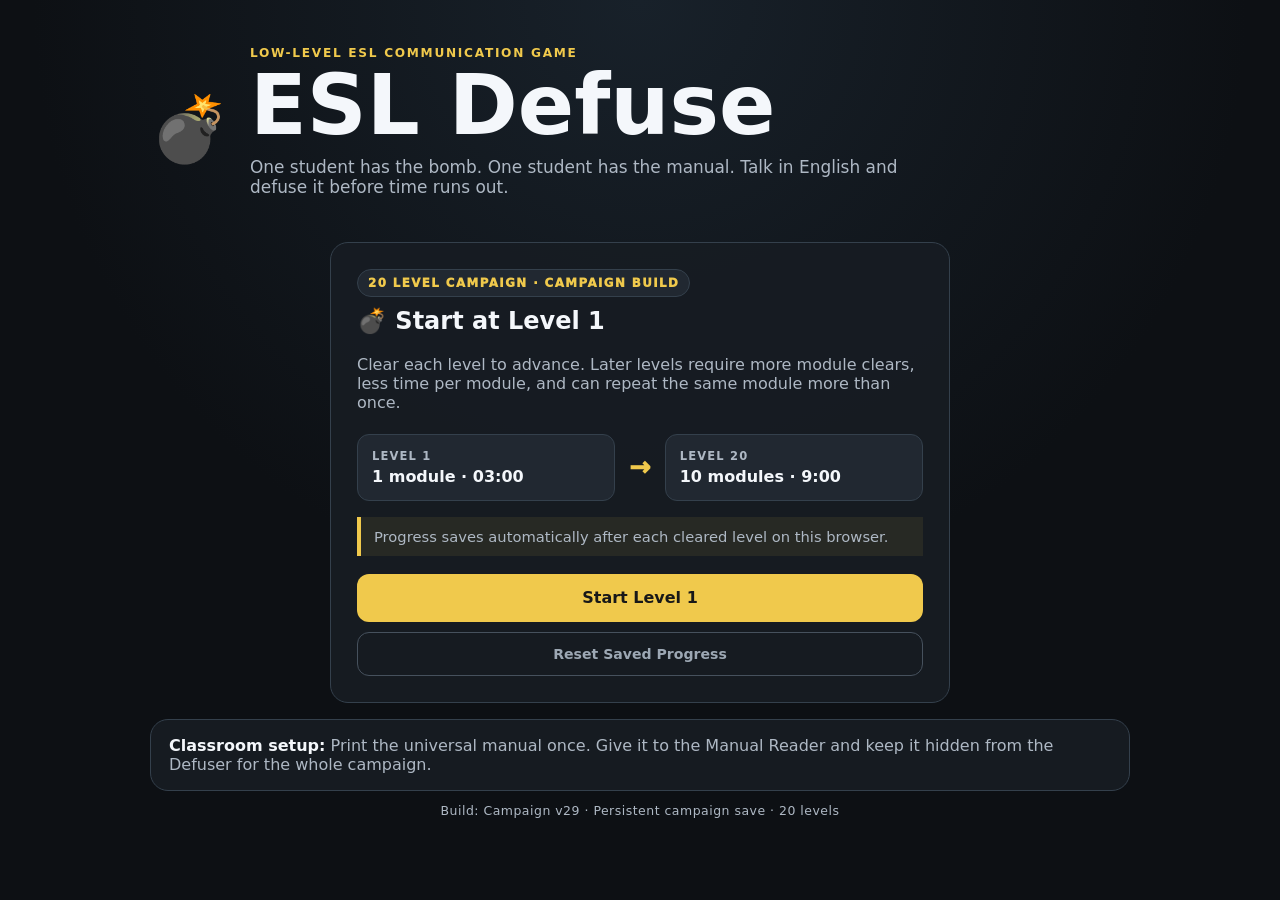
==== commit 9133dd71: "Add files via upload" ====
--- a/index.html
+++ b/index.html
@@ -5,7 +5,7 @@
   <meta name="viewport" content="width=device-width, initial-scale=1" />
   <meta name="theme-color" content="#111418" />
   <title>ESL Defuse</title>
-  <link rel="stylesheet" href="style.css?v=level-countdown-v24-20260908-1" />
+  <link rel="stylesheet" href="style.css?v=persistent-save-v29-20260908-1" />
 </head>
 <body>
   <main class="app">
@@ -41,17 +41,80 @@
           </div>
 
           <div id="campaignProgressNote" class="campaign-note">
-            No progress is saved. Refreshing the page starts again from Level 1.
+            Progress saves automatically after each cleared level on this browser.
           </div>
 
           <button id="startGame" class="primary">Start Level 1</button>
+          <button id="resetProgress" class="reset-progress" type="button">Reset Saved Progress</button>
         </article>
       </div>
+
+
+
+      <article id="teacherTestPanel" class="teacher-test-panel" hidden>
+        <div class="teacher-test-header">
+          <div>
+            <div class="teacher-test-kicker">TEACHER ONLY</div>
+            <h2>🛠 Teacher Test Mode</h2>
+          </div>
+          <button id="teacherModeClose" class="teacher-close" type="button">HIDE</button>
+        </div>
+
+        <p class="teacher-test-note">Test a full campaign level or launch one specific module without changing student progression.</p>
+
+        <div class="teacher-test-grid">
+          <label>
+            Level / rule context
+            <select id="teacherLevelSelect">
+              <option value="1">Level 1</option><option value="2">Level 2</option><option value="3">Level 3</option><option value="4">Level 4</option><option value="5">Level 5</option>
+              <option value="6">Level 6</option><option value="7">Level 7</option><option value="8">Level 8</option><option value="9">Level 9</option><option value="10">Level 10</option>
+              <option value="11">Level 11</option><option value="12">Level 12</option><option value="13">Level 13</option><option value="14">Level 14</option><option value="15">Level 15</option>
+              <option value="16">Level 16</option><option value="17">Level 17</option><option value="18">Level 18</option><option value="19">Level 19</option><option value="20">Level 20</option>
+            </select>
+          </label>
+
+          <label>
+            Module
+            <select id="teacherModuleSelect">
+              <option value="color">Color Panel</option>
+              <option value="animals">Symbol Numbers</option>
+              <option value="directions">Directions</option>
+              <option value="wires">Wires</option>
+              <option value="category">Word Lookup</option>
+              <option value="calculator">Calculator</option>
+              <option value="decoder">Letter Scrolls</option>
+              <option value="morse">Morse Code</option>
+              <option value="memory">Memory</option>
+            </select>
+          </label>
+
+          <label>
+            Difficulty
+            <select id="teacherDifficultySelect">
+              <option value="easy">Easy</option>
+              <option value="medium">Medium</option>
+              <option value="hard">Hard</option>
+              <option value="veryHard">Very Hard</option>
+            </select>
+          </label>
+        </div>
+
+        <div class="teacher-test-options">
+          <label class="teacher-check"><input id="teacherNoTimer" type="checkbox" checked /> No timer</label>
+          <label class="teacher-check"><input id="teacherNoStrikes" type="checkbox" checked /> Ignore strikes</label>
+          <label class="teacher-check"><input id="teacherSkipCountdown" type="checkbox" checked /> Skip countdown</label>
+        </div>
+
+        <div class="teacher-test-actions">
+          <button id="teacherTestLevel" class="teacher-action" type="button">TEST SELECTED LEVEL</button>
+          <button id="teacherTestModule" class="teacher-action teacher-action-alt" type="button">TEST SELECTED MODULE</button>
+        </div>
+      </article>
 
       <div class="tip">
         <strong>Classroom setup:</strong> Print the universal manual once. Give it to the Manual Reader and keep it hidden from the Defuser for the whole campaign.
       </div>
-      <div class="build-note">Build: Campaign v24 · 3-second level countdown · 20 levels</div>
+      <div class="build-note">Build: Campaign v29 · Persistent campaign save · 20 levels</div>
     </section>
 
     <section id="game" class="screen">
@@ -166,6 +229,6 @@
     </div>
   </div>
 
-  <script src="game.js?v=level-countdown-v24-20260908-1"></script>
+  <script src="game.js?v=persistent-save-v29-20260908-1"></script>
 </body>
 </html>
--- a/style.css
+++ b/style.css
@@ -1199,3 +1199,122 @@
 .bomb-console.countdown-active{
   filter:saturate(.92);
 }
+
+.scroll-letter-window.blank::after{
+  content:"";
+  display:block;
+  width:34%;
+  height:4px;
+  border-radius:999px;
+  background:rgba(255,255,255,.08);
+}
+.decoder-enter:disabled{
+  opacity:.42;
+  cursor:not-allowed;
+  filter:saturate(.45);
+  box-shadow:none;
+}
+
+
+/* ===== Hidden Teacher Test Mode ===== */
+.teacher-test-panel[hidden]{display:none!important}
+.teacher-test-panel{
+  margin:18px 0 0;
+  padding:20px;
+  border:2px solid #d2ad39;
+  border-radius:18px;
+  background:linear-gradient(180deg,rgba(42,38,24,.97),rgba(23,25,28,.97));
+  box-shadow:inset 0 0 0 2px rgba(255,225,120,.05);
+}
+.teacher-test-header{
+  display:flex;
+  align-items:flex-start;
+  justify-content:space-between;
+  gap:16px;
+  margin-bottom:8px;
+}
+.teacher-test-header h2{margin:0;font-size:1.45rem}
+.teacher-test-kicker{
+  margin-bottom:5px;
+  color:#f0c94c;
+  font-size:.68rem;
+  font-weight:950;
+  letter-spacing:.18em;
+}
+.teacher-test-note{color:#c2cbd4;margin:0 0 14px}
+.teacher-close{
+  min-height:38px;
+  padding:8px 13px;
+  border:1px solid #6e6650;
+  background:#27271f;
+  color:#e9dfbc;
+  font-size:.72rem;
+  letter-spacing:.1em;
+}
+.teacher-test-grid{
+  display:grid;
+  grid-template-columns:repeat(3,minmax(0,1fr));
+  gap:12px;
+}
+.teacher-test-grid label{margin:0;color:#e5e9ed;font-size:.82rem}
+.teacher-test-grid select{
+  width:100%;
+  margin-top:7px;
+  background:#12171b;
+  border-color:#626b70;
+}
+.teacher-test-options{
+  display:flex;
+  flex-wrap:wrap;
+  gap:10px 18px;
+  margin:16px 0;
+  padding:12px 14px;
+  border:1px solid #545547;
+  border-radius:12px;
+  background:rgba(12,15,17,.55);
+}
+.teacher-check{
+  display:flex!important;
+  flex-direction:row!important;
+  align-items:center;
+  gap:8px!important;
+  margin:0!important;
+  color:#e3e7eb;
+  font-size:.9rem;
+}
+.teacher-check input{width:19px;height:19px;accent-color:#f0c94c}
+.teacher-test-actions{display:grid;grid-template-columns:1fr 1fr;gap:12px}
+.teacher-action{
+  min-height:54px;
+  background:#d4b03c;
+  color:#191919;
+  border:1px solid #f0d56f;
+  letter-spacing:.06em;
+}
+.teacher-action-alt{
+  background:#344b5c;
+  border-color:#5e7d92;
+  color:#f4f7fb;
+}
+@media(max-width:650px){
+  .teacher-test-grid{grid-template-columns:1fr}
+  .teacher-test-actions{grid-template-columns:1fr}
+}
+
+
+/* ===== Persistent Save Controls ===== */
+.reset-progress{
+  width:100%;
+  margin-top:10px;
+  min-height:44px;
+  background:transparent;
+  color:#9da8b4;
+  border:1px solid #46515d;
+  font-size:.88rem;
+  font-weight:800;
+}
+.reset-progress:hover{
+  color:#ffd0d0;
+  border-color:#87545a;
+  background:rgba(135,84,90,.12);
+}
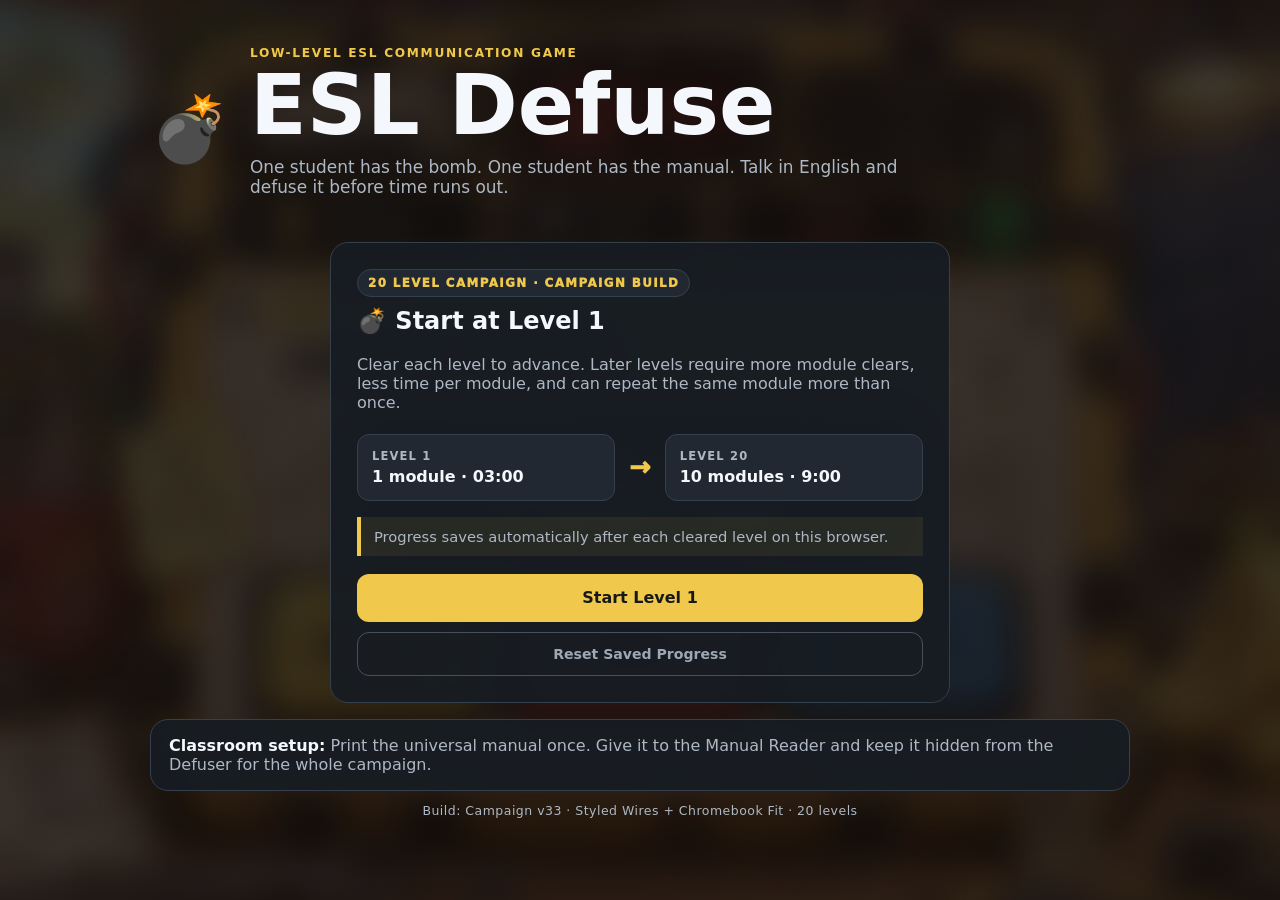
==== commit a30d16df: "Add files via upload" ====
--- a/index.html
+++ b/index.html
@@ -5,7 +5,7 @@
   <meta name="viewport" content="width=device-width, initial-scale=1" />
   <meta name="theme-color" content="#111418" />
   <title>ESL Defuse</title>
-  <link rel="stylesheet" href="style.css?v=persistent-save-v29-20260908-1" />
+  <link rel="stylesheet" href="style.css?v=styled-wires-fit-v33-20260910-1" />
 </head>
 <body>
   <main class="app">
@@ -114,81 +114,94 @@
       <div class="tip">
         <strong>Classroom setup:</strong> Print the universal manual once. Give it to the Manual Reader and keep it hidden from the Defuser for the whole campaign.
       </div>
-      <div class="build-note">Build: Campaign v29 · Persistent campaign save · 20 levels</div>
+      <div class="build-note">Build: Campaign v33 · Styled Wires + Chromebook Fit · 20 levels</div>
     </section>
 
-    <section id="game" class="screen">
-      <section class="bomb-console" aria-label="Bomb defusal interface">
-        <div class="bomb-top-strip">
-          <div class="brand-plate">
-            <span class="warning-dot"></span>
-            <span>ESL DEFUSAL UNIT</span>
-          </div>
-
-          <div class="bomb-readout">
-            <div class="readout-label">TIME</div>
-            <div id="timer" class="digital-timer">03:00</div>
-          </div>
-
-          <div class="bomb-readout compact">
-            <div class="readout-label">STRIKES</div>
-            <div class="strike-lights" aria-label="Strike indicators">
-              <span id="strikeLight1" class="strike-light"></span>
-              <span id="strikeLight2" class="strike-light"></span>
-              <span id="strikeLight3" class="strike-light"></span>
-            </div>
-            <div class="strike-number"><span id="strikeCount">0</span>/3</div>
-          </div>
-        </div>
-
-        <div class="bomb-info-row">
-          <div class="info-plate">
-            <span class="info-label">SERIAL</span>
-            <strong id="serialNumber">ESL-4821</strong>
-          </div>
-          <div class="info-plate">
-            <span class="info-label">LEVEL</span>
-            <strong id="levelLabel">1 / 20</strong>
-          </div>
-          <div class="info-plate">
-            <span class="info-label">CLEAR</span>
-            <strong id="moduleProgress">1/1</strong>
-          </div>
-          <div class="info-plate">
-            <span class="info-label">STATUS</span>
-            <strong id="bombStatus">ARMED</strong>
-          </div>
-        </div>
-
-        <div class="bomb-body">
-          <div class="corner-screw screw-tl"></div>
-          <div class="corner-screw screw-tr"></div>
-          <div class="corner-screw screw-bl"></div>
-          <div class="corner-screw screw-br"></div>
-
-          <header class="module-header">
-            <div>
-              <div class="kicker">ACTIVE MODULE</div>
-              <h2 id="moduleTitle">Module</h2>
-            </div>
-            <div class="module-lamp-wrap">
+    <section id="game" class="screen workshop-screen">
+      <div class="workshop-stage">
+        <section class="bomb-console" aria-label="Bomb defusal interface">
+          <div class="case-cable cable-red-left" aria-hidden="true"></div>
+          <div class="case-cable cable-blue-left" aria-hidden="true"></div>
+          <div class="case-cable cable-red-right" aria-hidden="true"></div>
+          <div class="case-cable cable-blue-right" aria-hidden="true"></div>
+          <div class="case-clamp clamp-left-top" aria-hidden="true"></div>
+          <div class="case-clamp clamp-left-bottom" aria-hidden="true"></div>
+          <div class="case-clamp clamp-right-top" aria-hidden="true"></div>
+          <div class="case-clamp clamp-right-bottom" aria-hidden="true"></div>
+
+          <div class="bomb-top-strip">
+            <div class="brand-plate">
+              <div class="brand-tape">ESL DEFUSAL UNIT</div>
+              <div class="unit-code">UNIT <strong id="serialNumber">ESL-4821</strong></div>
+              <div class="banana-sticker" aria-hidden="true">🍌</div>
+            </div>
+
+            <div class="bomb-readout timer-readout">
+              <div class="readout-label">TIME</div>
+              <div id="timer" class="digital-timer">03:00</div>
+            </div>
+
+            <div class="bomb-readout compact strike-readout">
+              <div class="readout-label">STRIKES</div>
+              <div class="strike-lights" aria-label="Strike indicators">
+                <span id="strikeLight1" class="strike-light" aria-hidden="true">X</span>
+                <span id="strikeLight2" class="strike-light" aria-hidden="true">X</span>
+                <span id="strikeLight3" class="strike-light" aria-hidden="true">X</span>
+              </div>
+              <div class="strike-number"><span id="strikeCount">0</span>/3</div>
+            </div>
+          </div>
+
+          <div class="bomb-info-row">
+            <div class="info-plate info-level">
+              <span class="info-icon" aria-hidden="true">★</span>
+              <span class="info-label">LEVEL</span>
+              <strong id="levelLabel">1 / 20</strong>
+            </div>
+            <div class="info-plate info-clear">
+              <span class="info-icon" aria-hidden="true">⚑</span>
+              <span class="info-label">CLEAR</span>
+              <strong id="moduleProgress">1/1</strong>
+            </div>
+            <div class="info-plate info-status">
+              <span class="info-label">STATUS</span>
+              <strong id="bombStatus">ARMED</strong>
+            </div>
+            <div class="module-lamp-wrap info-ready">
               <span class="module-lamp-label">READY</span>
               <span id="moduleLamp" class="module-lamp"></span>
             </div>
-          </header>
-
-          <div class="progress bomb-progress">
-            <div id="progressFill"></div>
-          </div>
-
-          <section id="bombModule" class="bomb-panel mounted-module" aria-live="polite"></section>
-        </div>
-
-        <div class="bomb-bottom-strip">
-          <div id="feedback" class="feedback console-feedback">Describe what you see. Do not look at the manual.</div>
-          <button id="abortGame" class="abort-switch" type="button">END TEST</button>
-        </div>
-      </section>
+          </div>
+
+          <div class="bomb-body">
+            <div class="corner-screw screw-tl"></div>
+            <div class="corner-screw screw-tr"></div>
+            <div class="corner-screw screw-bl"></div>
+            <div class="corner-screw screw-br"></div>
+
+            <div class="paper-doodle paper-doodle-left" aria-hidden="true">THINK<br>TALK<br>TOGETHER ♥</div>
+            <div class="paper-doodle paper-doodle-right" aria-hidden="true">GOOD<br>WORK! ☺</div>
+
+            <header class="module-header">
+              <div class="module-heading-group">
+                <div class="kicker">ACTIVE MODULE</div>
+                <h2 id="moduleTitle">Module</h2>
+              </div>
+            </header>
+
+            <div class="progress bomb-progress">
+              <div id="progressFill"></div>
+            </div>
+
+            <section id="bombModule" class="bomb-panel mounted-module" aria-live="polite"></section>
+          </div>
+
+          <div class="bomb-bottom-strip">
+            <div id="feedback" class="feedback console-feedback">Describe what you see. Do not look at the manual.</div>
+            <button id="abortGame" class="abort-switch" type="button">END TEST</button>
+          </div>
+        </section>
+      </div>
     </section>
 
     <section id="result" class="screen">
@@ -229,6 +242,6 @@
     </div>
   </div>
 
-  <script src="game.js?v=persistent-save-v29-20260908-1"></script>
+  <script src="game.js?v=styled-wires-fit-v33-20260910-1"></script>
 </body>
 </html>
--- a/style.css
+++ b/style.css
@@ -92,6 +92,35 @@
 }
 .wire-line{height:14px;border-radius:999px;border:2px solid rgba(255,255,255,.22)}
 .wire button{min-height:42px;background:#313b46;color:var(--text);border:1px solid #465463}
+
+.wire-label{display:flex;align-items:center;gap:8px;line-height:1.1}
+.wire-index{display:inline-flex;align-items:center;justify-content:center;width:26px;height:26px;border-radius:999px;background:#fff4d8;border:2px solid #7d6847;color:#2f2b25;font-size:.95rem;box-shadow:0 2px 0 rgba(0,0,0,.12)}
+.wire-name{letter-spacing:.04em}
+.wire-assembly{position:relative;height:32px;border:none!important;background:none!important;overflow:visible;display:flex;align-items:center;gap:0;padding:0 2px}
+.wire-terminal{width:18px;height:28px;border-radius:7px;background:linear-gradient(180deg,#7e8691 0%,#5d6570 40%,#373d44 100%);border:2px solid #2f343a;box-shadow:inset 0 1px 0 rgba(255,255,255,.35),0 2px 4px rgba(0,0,0,.25);position:relative;z-index:2;flex:0 0 auto}
+.wire-terminal.left{border-radius:9px 6px 6px 9px}
+.wire-terminal.right{border-radius:6px 9px 9px 6px}
+.wire-cable-wrap{flex:1;position:relative;height:24px;margin:0 -3px;display:flex;align-items:center}
+.wire-cable{display:block;width:100%;height:18px;border-radius:999px;position:relative;background:var(--wire-color,#888);border:2px solid rgba(36,30,22,.45);box-shadow:inset 0 2px 2px rgba(255,255,255,.28), inset 0 -4px 6px rgba(0,0,0,.26), 0 1px 3px rgba(0,0,0,.18)}
+.wire-cable::before{content:"";position:absolute;left:6%;right:6%;top:2px;height:4px;border-radius:999px;background:rgba(255,255,255,.32)}
+.wire-cable::after{content:"";position:absolute;inset:0;border-radius:999px;background:repeating-linear-gradient(120deg,rgba(255,255,255,.08) 0 10px,rgba(255,255,255,0) 10px 26px)}
+.wire-shine{position:absolute;left:8%;right:10%;top:5px;height:2px;border-radius:999px;background:rgba(255,255,255,.22);filter:blur(.4px)}
+.wire.cut .wire-cable-wrap,.wire.cut .wire-terminal{opacity:.45}
+.wire.cut .wire-cable{filter:saturate(.45) brightness(.85)}
+.wire.cut .wire-cable::after{background:repeating-linear-gradient(120deg,rgba(255,255,255,.12) 0 8px,rgba(0,0,0,.08) 8px 16px)}
+.wire.cut .wire-assembly::before,.wire.cut .wire-assembly::after{content:"";position:absolute;top:5px;width:14px;height:22px;border-radius:999px;background:#1f2327;border:2px solid #444b53;box-shadow:0 1px 2px rgba(0,0,0,.25)}
+.wire.cut .wire-assembly::before{left:calc(50% - 18px);transform:rotate(16deg)}
+.wire.cut .wire-assembly::after{left:calc(50% + 4px);transform:rotate(-16deg)}
+.wire.cut .wire-cable-wrap::before,.wire.cut .wire-cable-wrap::after{content:"";position:absolute;top:50%;width:calc(50% - 16px);height:18px;transform:translateY(-50%);background:var(--wire-color,#888);border:2px solid rgba(36,30,22,.45);box-shadow:inset 0 2px 2px rgba(255,255,255,.22), inset 0 -4px 6px rgba(0,0,0,.26);}
+.wire.cut .wire-cable-wrap::before{left:0;border-radius:999px 4px 4px 999px;clip-path:polygon(0 0,100% 0,90% 50%,100% 100%,0 100%)}
+.wire.cut .wire-cable-wrap::after{right:0;border-radius:4px 999px 999px 4px;clip-path:polygon(10% 0,100% 0,100% 100%,10% 100%,0 50%)}
+.wire.cut .wire-cable,.wire.cut .wire-shine{opacity:0}
+.wire-red{--wire-color:linear-gradient(180deg,#ff7a73 0%,#d3454b 45%,#7f2027 100%)}
+.wire-blue{--wire-color:linear-gradient(180deg,#83bcff 0%,#4286d7 45%,#1f4b8f 100%)}
+.wire-green{--wire-color:linear-gradient(180deg,#77e2a5 0%,#3d9c69 45%,#1d6541 100%)}
+.wire-yellow{--wire-color:linear-gradient(180deg,#ffe684 0%,#dbbb43 45%,#987819 100%)}
+.wire-black{--wire-color:linear-gradient(180deg,#6c727a 0%,#2e3237 45%,#090a0b 100%)}
+.wire-purple{--wire-color:linear-gradient(180deg,#c0a2ff 0%,#8c63cb 45%,#50347f 100%)}
 .number-grid{display:grid;grid-template-columns:repeat(3,1fr);gap:12px;max-width:520px;width:100%;margin:0 auto}
 .number-grid button,.arrow-grid button,.word-grid button{
   background:var(--panel2);color:var(--text);border:1px solid #4a5867;
@@ -1318,3 +1347,1078 @@
   border-color:#87545a;
   background:rgba(135,84,90,.12);
 }
+
+
+/* =========================================================
+   v30 WORKSHOP BOMB UI
+   Functional CSS recreation of the warm, chunky defusal-unit
+   concept art. Existing module logic remains unchanged.
+   ========================================================= */
+body{
+  background:
+    linear-gradient(rgba(20,15,11,.58),rgba(20,15,11,.62)),
+    url("workshop-bg.jpg") center/cover fixed no-repeat,
+    #2a211b;
+}
+.app{max-width:1180px}
+.workshop-screen{padding:18px 0 38px}
+.workshop-stage{
+  position:relative;
+  padding:34px 38px 44px;
+  border-radius:28px;
+  background:
+    linear-gradient(180deg,rgba(255,229,178,.10),rgba(55,32,18,.22)),
+    repeating-linear-gradient(90deg,rgba(96,52,26,.22) 0 3px,rgba(54,34,23,.12) 3px 10px);
+  box-shadow:inset 0 0 60px rgba(0,0,0,.22);
+}
+.bomb-console{
+  position:relative;
+  z-index:1;
+  width:min(100%,1040px);
+  margin:0 auto;
+  overflow:visible;
+  border:12px solid #e0a51d;
+  border-radius:34px;
+  background:
+    radial-gradient(circle at 12% 8%,rgba(255,255,255,.30),transparent 11%),
+    radial-gradient(circle at 91% 18%,rgba(104,54,0,.13),transparent 10%),
+    linear-gradient(180deg,#f4bd2f,#d89214 56%,#c97b0e);
+  box-shadow:
+    0 12px 0 #78470e,
+    0 22px 42px rgba(0,0,0,.50),
+    inset 0 0 0 3px #ffd968,
+    inset 0 -8px 18px rgba(119,62,0,.28);
+}
+.bomb-console::before,
+.bomb-console::after{
+  content:"";
+  position:absolute;
+  left:26px;right:26px;
+  height:7px;
+  border-radius:999px;
+  background:rgba(114,61,10,.28);
+  z-index:0;
+}
+.bomb-console::before{top:-7px}
+.bomb-console::after{bottom:-7px}
+.case-cable{
+  position:absolute;
+  width:130px;height:250px;
+  border:13px solid;
+  border-left-color:transparent!important;
+  border-radius:50%;
+  z-index:-1;
+  filter:drop-shadow(0 5px 2px rgba(0,0,0,.35));
+}
+.cable-red-left{left:-72px;top:42px;border-color:#e84435;transform:rotate(18deg)}
+.cable-blue-left{left:-62px;top:94px;border-color:#316ac0;transform:rotate(-8deg) scale(.86)}
+.cable-red-right{right:-72px;top:160px;border-color:#e84435;transform:rotate(164deg)}
+.cable-blue-right{right:-64px;top:230px;border-color:#316ac0;transform:rotate(190deg) scale(.82)}
+.case-clamp{
+  position:absolute;
+  width:30px;height:76px;
+  border-radius:8px;
+  background:linear-gradient(90deg,#181614,#403b36 48%,#181614);
+  border:2px solid #0a0908;
+  box-shadow:inset 0 0 0 2px #5c554e,0 4px 7px rgba(0,0,0,.4);
+  z-index:5;
+}
+.clamp-left-top{left:-25px;top:140px}
+.clamp-left-bottom{left:-25px;bottom:150px}
+.clamp-right-top{right:-25px;top:164px}
+.clamp-right-bottom{right:-25px;bottom:126px}
+.bomb-top-strip,
+.bomb-bottom-strip{
+  position:relative;
+  z-index:2;
+  background:transparent;
+  border:0;
+}
+.bomb-top-strip{
+  display:grid;
+  grid-template-columns:1.15fr 1.25fr 1fr;
+  gap:14px;
+  padding:18px 20px 10px;
+}
+.brand-plate,.bomb-readout,.info-plate,.module-lamp-wrap{
+  border:3px solid #3b352e;
+  border-radius:13px;
+  box-shadow:
+    inset 0 0 0 2px #0e1114,
+    0 4px 0 rgba(102,55,6,.36);
+}
+.brand-plate{
+  position:relative;
+  min-height:94px;
+  display:block;
+  padding:15px 16px 10px;
+  text-align:left;
+  background:#23272c;
+  color:#f1e8d7;
+}
+.brand-tape{
+  display:inline-block;
+  position:relative;
+  margin:1px 0 10px;
+  padding:7px 12px;
+  background:#f4e5c5;
+  border:1px solid #b99d70;
+  color:#302b25;
+  font-family:"Arial Rounded MT Bold","Trebuchet MS",sans-serif;
+  font-size:1rem;
+  font-weight:950;
+  letter-spacing:.05em;
+  transform:rotate(-2deg);
+  box-shadow:0 2px 0 rgba(0,0,0,.16);
+}
+.brand-tape::before,.brand-tape::after{
+  content:"";position:absolute;top:-5px;width:17px;height:12px;background:rgba(237,207,147,.78)
+}
+.brand-tape::before{left:5px;transform:rotate(-8deg)}
+.brand-tape::after{right:5px;transform:rotate(9deg)}
+.unit-code{font-size:.72rem;color:#99958f;letter-spacing:.10em;font-weight:800}
+.unit-code strong{color:#c2bbb0;font-family:"Courier New",monospace}
+.banana-sticker{position:absolute;right:12px;bottom:10px;font-size:2rem;transform:rotate(14deg)}
+.bomb-readout{
+  min-height:94px;
+  padding:9px 12px 11px;
+  background:linear-gradient(#29282a,#111214);
+}
+.readout-label,.info-label,.module-lamp-label{
+  color:#c9c2b7;
+  font-weight:950;
+  letter-spacing:.13em;
+}
+.digital-timer{
+  margin-top:5px;
+  font-family:"Courier New",monospace;
+  font-size:clamp(3.2rem,7vw,5.3rem);
+  color:#ff3939;
+  text-shadow:0 0 8px #ff1515,0 0 18px rgba(255,49,49,.65);
+}
+.strike-lights{margin:9px 0 5px;gap:12px}
+.strike-light{
+  width:24px;height:24px;
+  background:#201919;
+  border:3px solid #a56040;
+}
+.strike-light.on{background:#ff4b3f;border-color:#ffc090}
+.strike-number{font-size:1.25rem;color:#fff;font-weight:950}
+.bomb-info-row{
+  position:relative;
+  z-index:2;
+  display:grid;
+  grid-template-columns:1fr 1fr 1fr .72fr;
+  gap:11px;
+  padding:8px 20px 16px;
+  background:transparent;
+  border:0;
+}
+.info-plate,.module-lamp-wrap{
+  min-height:72px;
+  position:relative;
+  display:flex;
+  flex-direction:column;
+  justify-content:center;
+  align-items:center;
+  padding:8px 10px;
+  background:linear-gradient(#2b2b2d,#151619);
+  color:#fff;
+  text-align:center;
+}
+.info-plate strong{font-family:"Arial Rounded MT Bold","Trebuchet MS",sans-serif;font-size:1.3rem;letter-spacing:.05em;color:#f4f4f4}
+.info-icon{position:absolute;left:13px;top:50%;transform:translateY(-50%);font-size:1.65rem;color:#ffd43f}
+.info-status strong{color:#ff4a45;text-shadow:0 0 8px rgba(255,74,69,.25)}
+.module-lamp-wrap{min-width:0}
+.module-lamp-label{font-size:.65rem}
+.module-lamp{
+  width:28px;height:28px;
+  margin:5px auto 0;
+  border:3px solid #0d1710;
+  background:#37433b;
+}
+.module-lamp.on{
+  background:#25e965;
+  box-shadow:0 0 12px #25e965,0 0 24px rgba(37,233,101,.55),inset 0 0 5px rgba(255,255,255,.75);
+}
+.bomb-body{
+  position:relative;
+  z-index:2;
+  margin:0 18px;
+  padding:26px 28px 30px;
+  border:4px solid #62533e;
+  border-radius:17px;
+  background:
+    radial-gradient(circle at 10% 16%,rgba(164,119,59,.10) 0 3px,transparent 4px),
+    radial-gradient(circle at 89% 72%,rgba(164,119,59,.09) 0 4px,transparent 5px),
+    linear-gradient(180deg,#f7edd9,#efe0c3);
+  box-shadow:inset 0 0 0 3px #fff4dd,0 6px 0 rgba(95,50,5,.23);
+}
+.corner-screw{
+  width:24px;height:24px;
+  background:radial-gradient(circle at 35% 30%,#e4e0d8 0 12%,#8e8a82 13% 43%,#3b3a38 44% 100%);
+  border:2px solid #2b2925;
+  box-shadow:0 2px 2px rgba(0,0,0,.25);
+}
+.corner-screw::after{top:10px;left:4px;right:4px;background:#24231f;height:3px}
+.module-header{margin:0 0 12px;display:block}
+.module-heading-group{display:flex;align-items:center;gap:14px;flex-wrap:wrap}
+.module-header .kicker{
+  display:inline-block;
+  margin:0;
+  padding:8px 13px;
+  background:#f3c73a;
+  color:#322711;
+  font-size:.78rem;
+  letter-spacing:.09em;
+  transform:rotate(-1.5deg);
+  box-shadow:0 3px 0 #b98512;
+  clip-path:polygon(2% 8%,97% 0,100% 89%,3% 100%);
+}
+.module-header h2{
+  margin:0;
+  color:#24262a;
+  font-family:"Arial Rounded MT Bold","Trebuchet MS",sans-serif;
+  font-size:clamp(2rem,4vw,3rem);
+  letter-spacing:.01em;
+  text-shadow:none;
+}
+.bomb-progress{
+  height:9px;
+  margin:10px 0 16px;
+  background:#c7b99f;
+  border:1px solid #806f53;
+  box-shadow:inset 0 2px 3px rgba(75,52,24,.22);
+}
+.bomb-progress>div{background:linear-gradient(90deg,#47b983,#7ce7bc)}
+.mounted-module{
+  min-height:430px;
+  padding:28px;
+  border:4px solid #544b3e;
+  border-radius:18px;
+  background:
+    linear-gradient(180deg,rgba(255,255,255,.60),rgba(255,255,255,.10)),
+    #f7edda;
+  box-shadow:inset 0 0 0 3px #fff8e9,0 5px 0 #c5ad86;
+  color:#24282d;
+}
+.mounted-module::before,.mounted-module::after{background:#7c7469;border:1px solid #3c3832;width:12px;height:12px}
+.module-instruction{
+  max-width:720px;
+  margin:0 auto 20px;
+  padding:12px 16px;
+  border:2px solid #d5b984;
+  border-radius:8px;
+  background:#fff8e9;
+  color:#36322c;
+  font-size:1.05rem;
+  font-weight:800;
+  line-height:1.35;
+  box-shadow:0 3px 0 #d7c19b;
+}
+.display,
+.mounted-module .display{
+  background:linear-gradient(#151b20,#080a0d);
+  color:#f8f7f0;
+  border:4px solid #2b2f32;
+  box-shadow:inset 0 0 18px #000,0 4px 0 #736653;
+  font-family:"Arial Rounded MT Bold","Trebuchet MS",sans-serif;
+  letter-spacing:.08em;
+}
+.button-grid{gap:18px;max-width:760px}
+.game-button{
+  min-height:104px;
+  border:4px solid rgba(30,24,18,.7)!important;
+  border-radius:20px;
+  font-family:"Arial Rounded MT Bold","Trebuchet MS",sans-serif;
+  font-size:1.55rem;
+  font-weight:950;
+  text-shadow:0 2px 1px rgba(0,0,0,.22);
+  box-shadow:inset 0 7px 0 rgba(255,255,255,.20),inset 0 -8px 0 rgba(0,0,0,.20),0 7px 0 #3b3329!important;
+}
+.game-button:active{transform:translateY(5px);box-shadow:inset 0 5px 0 rgba(255,255,255,.15),inset 0 -4px 0 rgba(0,0,0,.2),0 2px 0 #3b3329!important}
+.game-button.red{background:#ef4942}.game-button.blue{background:#348dea}.game-button.green{background:#45a66f}.game-button.yellow{background:#f5c828;color:#382b0a;text-shadow:none}.game-button.purple{background:#8a58bb}
+.number-grid button,.arrow-grid button,.word-grid button,
+.calculator-key,.calculator-control,.calculator-enter,
+.decoder-enter,.morse-enter,.memory-button,.scroll-button{
+  border:3px solid #544b3f!important;
+  background:linear-gradient(#fffdf7,#e8dcc6)!important;
+  color:#2a2b2e!important;
+  box-shadow:inset 0 4px 0 rgba(255,255,255,.65),inset 0 -5px 0 rgba(107,88,59,.18),0 4px 0 #aa9473!important;
+  font-family:"Arial Rounded MT Bold","Trebuchet MS",sans-serif;
+  font-weight:950;
+}
+.number-grid button:active,.arrow-grid button:active,.word-grid button:active,
+.calculator-key:active,.calculator-control:active,.calculator-enter:active,
+.decoder-enter:active,.morse-enter:active,.memory-button:active,.scroll-button:active{
+  transform:translateY(3px);box-shadow:inset 0 2px 0 rgba(255,255,255,.5),inset 0 -2px 0 rgba(107,88,59,.15),0 1px 0 #aa9473!important
+}
+.symbol-display{color:#25282b}.symbol-display .symbol-svg{filter:none}
+.symbol-hint{color:#665c4f}
+.sequence-readout,.calculator-progress{color:#a87b13!important}
+.wire{
+  background:#fff8e8!important;
+  border:2px solid #c6ad83!important;
+  box-shadow:0 3px 0 #d1bb96;
+  color:#2f2c27;
+}
+.wire-line{border-color:rgba(67,52,34,.35)}
+.wire button{background:linear-gradient(#fffdf7,#e4d7bf)!important;color:#292824!important;border:2px solid #625440!important}
+.word-grid button{min-height:82px}
+.calculator-module,.letter-scroll,.morse-row,.memory-map,.memory-button{
+  color:#2b2c2e;
+}
+.calculator-number,.calculator-answer,.memory-display,.scroll-letter-window,.morse-answer{
+  background:#11171b!important;
+  color:#f6f4ed!important;
+  border-color:#524b41!important;
+  box-shadow:inset 0 0 12px #000,0 3px 0 #b39c79!important;
+}
+.calculator-light-box,.rule-key-game,.letter-scroll,.morse-row,.memory-map{
+  background:#fff8e9!important;
+  border-color:#c9ae81!important;
+  box-shadow:0 3px 0 #d2bb96!important;
+}
+.calculator-light-box span,.calculator-progress,.scroll-code-wrap span,.memory-stage-label,.memory-map-title{color:#655b4d!important}
+.scroll-code-wrap strong,.memory-map-pair b{color:#a57112!important}
+.memory-map-pair{background:#efe2cb!important;border-color:#c5aa7e!important;color:#2b2b2b!important}
+.memory-map-pair span,.memory-map-pair strong{color:#2b2b2b!important}
+.memory-map.hidden-map{background:#eee2cc!important;border-color:#b99f74!important;color:#796c5b!important}
+.memory-button-hidden{background:linear-gradient(#d7c9b0,#c3b091)!important;color:transparent!important}
+.memory-button-hidden::after{color:#625847!important;opacity:.5}
+.morse-code-strip{background:#11171b!important;border:2px solid #534b40!important;box-shadow:inset 0 0 8px #000}
+.morse-dot,.morse-dash{background:#8ed7ff!important;box-shadow:0 0 6px rgba(142,215,255,.45)}
+.rule-key-symbol{color:#2a2b2d!important}
+.paper-doodle{
+  position:absolute;
+  z-index:6;
+  width:105px;
+  padding:11px 9px;
+  background:#f6db66;
+  color:#66512c;
+  font-family:"Comic Sans MS","Trebuchet MS",sans-serif;
+  font-weight:900;
+  font-size:.76rem;
+  line-height:1.25;
+  text-align:center;
+  box-shadow:0 4px 7px rgba(67,41,15,.23);
+  pointer-events:none;
+}
+.paper-doodle-left{left:-28px;top:158px;transform:rotate(-7deg)}
+.paper-doodle-right{right:-28px;top:120px;transform:rotate(8deg);background:#f2e5d0}
+.bomb-bottom-strip{
+  display:flex;
+  gap:14px;
+  align-items:center;
+  justify-content:space-between;
+  padding:14px 20px 17px;
+}
+.console-feedback{
+  flex:1;
+  padding:10px 14px;
+  border:2px solid #8a6c3e;
+  border-radius:8px;
+  background:#f4e3bf;
+  color:#40362b;
+  font-weight:800;
+  box-shadow:0 3px 0 rgba(90,52,8,.2);
+}
+.console-feedback.good{color:#196f48}.console-feedback.bad{color:#a02f2f}
+.abort-switch{
+  min-width:128px;
+  min-height:48px;
+  border:3px solid #4d2528;
+  border-radius:10px;
+  background:linear-gradient(#b93f48,#7e2530);
+  color:#fff5ef;
+  font-family:"Arial Rounded MT Bold","Trebuchet MS",sans-serif;
+  font-weight:950;
+  box-shadow:inset 0 4px 0 rgba(255,255,255,.10),0 4px 0 #4b2a1b;
+}
+@media(max-width:900px){
+  .workshop-stage{padding:24px 18px 32px}
+  .bomb-console{border-width:9px}
+  .bomb-top-strip{grid-template-columns:1fr 1.2fr 1fr;padding:12px 12px 8px;gap:9px}
+  .brand-plate,.bomb-readout{min-height:82px}
+  .brand-tape{font-size:.78rem;padding:6px 8px}
+  .banana-sticker{font-size:1.45rem}
+  .bomb-info-row{padding:7px 12px 12px;gap:7px}
+  .info-icon{display:none}
+  .bomb-body{margin:0 10px;padding:22px 18px 24px}
+  .paper-doodle{display:none}
+  .mounted-module{padding:22px 18px}
+}
+@media(max-width:650px){
+  .workshop-stage{padding:12px 5px 24px;background:transparent;box-shadow:none}
+  .bomb-console{border-width:7px;border-radius:24px}
+  .bomb-top-strip{grid-template-columns:1fr 1fr;}
+  .brand-plate{grid-column:1/-1;min-height:70px}
+  .bomb-info-row{grid-template-columns:1fr 1fr}
+  .bomb-body{margin:0 5px;padding:20px 12px}
+  .mounted-module{min-height:390px;padding:18px 12px}
+  .module-heading-group{gap:8px}
+  .module-header h2{font-size:1.8rem}
+  .game-button{min-height:82px;font-size:1.2rem}
+  .case-cable,.case-clamp{display:none}
+  .bomb-bottom-strip{flex-direction:column;align-items:stretch}
+  .abort-switch{width:100%}
+}
+
+
+/* =========================================================
+   v31 CHROMEBOOK LANDSCAPE FIT
+   Keeps the complete playable bomb visible on short landscape
+   screens without globally scaling the UI.
+   ========================================================= */
+@media (orientation: landscape) and (min-width: 760px) and (max-height: 820px){
+  html,body{min-height:100%}
+  body.gameplay-active{overflow:hidden}
+  body.gameplay-active .app{
+    width:100%;
+    max-width:none;
+    margin:0;
+    padding:0;
+  }
+  body.gameplay-active .workshop-screen{
+    padding:0;
+    height:100vh;
+    overflow:hidden;
+  }
+  body.gameplay-active .workshop-stage{
+    height:100%;
+    padding:6px 20px 8px;
+    border-radius:0;
+    display:flex;
+    align-items:flex-start;
+    justify-content:center;
+    overflow:hidden;
+  }
+  body.gameplay-active .bomb-console{
+    width:min(calc(100% - 54px),1120px);
+    height:calc(100vh - 14px);
+    max-height:806px;
+    margin:0 auto;
+    border-width:8px;
+    border-radius:24px;
+    display:grid;
+    grid-template-rows:auto auto minmax(0,1fr) auto;
+    overflow:visible;
+  }
+  body.gameplay-active .case-cable{opacity:.8;transform-origin:center}
+  body.gameplay-active .cable-red-left{transform:rotate(18deg) scale(.72)}
+  body.gameplay-active .cable-blue-left{transform:rotate(-8deg) scale(.65)}
+  body.gameplay-active .cable-red-right{transform:rotate(164deg) scale(.72)}
+  body.gameplay-active .cable-blue-right{transform:rotate(190deg) scale(.62)}
+  body.gameplay-active .case-clamp{height:54px;width:23px}
+  body.gameplay-active .clamp-left-top{left:-19px;top:104px}
+  body.gameplay-active .clamp-left-bottom{left:-19px;bottom:96px}
+  body.gameplay-active .clamp-right-top{right:-19px;top:116px}
+  body.gameplay-active .clamp-right-bottom{right:-19px;bottom:88px}
+
+  body.gameplay-active .bomb-top-strip{
+    grid-template-columns:1.06fr 1.22fr .92fr;
+    gap:8px;
+    padding:7px 12px 5px;
+  }
+  body.gameplay-active .brand-plate,
+  body.gameplay-active .bomb-readout{
+    min-height:62px;
+    height:62px;
+    border-width:2px;
+    border-radius:10px;
+  }
+  body.gameplay-active .brand-plate{padding:7px 10px 5px}
+  body.gameplay-active .brand-tape{margin:0 0 4px;padding:4px 8px;font-size:.72rem}
+  body.gameplay-active .unit-code{font-size:.56rem}
+  body.gameplay-active .banana-sticker{font-size:1.25rem;right:8px;bottom:5px}
+  body.gameplay-active .bomb-readout{padding:5px 8px}
+  body.gameplay-active .readout-label{font-size:.56rem;margin-bottom:1px}
+  body.gameplay-active .digital-timer{margin-top:2px;font-size:2.8rem;line-height:.88}
+  body.gameplay-active .strike-lights{gap:7px;margin:3px 0 1px}
+  body.gameplay-active .strike-light{width:16px;height:16px;border-width:2px}
+  body.gameplay-active .strike-number{font-size:.88rem}
+
+  body.gameplay-active .bomb-info-row{
+    grid-template-columns:1fr 1fr 1fr .72fr;
+    gap:7px;
+    padding:4px 12px 7px;
+  }
+  body.gameplay-active .info-plate,
+  body.gameplay-active .module-lamp-wrap{
+    min-height:48px;
+    height:48px;
+    padding:3px 7px;
+    border-width:2px;
+    border-radius:9px;
+  }
+  body.gameplay-active .info-label,
+  body.gameplay-active .module-lamp-label{font-size:.52rem;margin:0}
+  body.gameplay-active .info-plate strong{font-size:.94rem}
+  body.gameplay-active .info-icon{font-size:1.1rem;left:9px}
+  body.gameplay-active .module-lamp{width:20px;height:20px;margin-top:2px;border-width:2px}
+
+  body.gameplay-active .bomb-body{
+    min-height:0;
+    margin:0 9px;
+    padding:7px 12px 9px;
+    border-width:3px;
+    border-radius:13px;
+    display:grid;
+    grid-template-rows:auto auto minmax(0,1fr);
+    overflow:hidden;
+  }
+  body.gameplay-active .corner-screw{width:16px;height:16px;border-width:1px}
+  body.gameplay-active .corner-screw::after{top:6px;left:3px;right:3px;height:2px}
+  body.gameplay-active .paper-doodle{display:none}
+  body.gameplay-active .module-header{margin:0 0 3px}
+  body.gameplay-active .module-heading-group{gap:8px;flex-wrap:nowrap}
+  body.gameplay-active .module-header .kicker{
+    padding:4px 8px;
+    font-size:.58rem;
+    white-space:nowrap;
+    box-shadow:0 2px 0 #b98512;
+  }
+  body.gameplay-active .module-header h2{font-size:1.45rem;line-height:1.05;white-space:nowrap}
+  body.gameplay-active .bomb-progress{height:5px;margin:3px 0 6px}
+  body.gameplay-active .mounted-module{
+    min-height:0;
+    height:100%;
+    padding:8px 12px;
+    border-width:3px;
+    border-radius:13px;
+    overflow:hidden;
+    justify-content:center;
+  }
+  body.gameplay-active .mounted-module::before,
+  body.gameplay-active .mounted-module::after{width:8px;height:8px;top:5px}
+  body.gameplay-active .module-instruction{
+    max-width:880px;
+    margin:0 auto 6px;
+    padding:5px 9px;
+    border-width:1px;
+    font-size:.76rem;
+    line-height:1.15;
+    box-shadow:0 2px 0 #d7c19b;
+  }
+  body.gameplay-active .rule-key-game{
+    width:150px;
+    min-height:38px;
+    margin:0 auto 5px;
+    padding:3px 10px;
+    border-width:1px;
+    border-radius:9px;
+    box-shadow:0 2px 0 #d2bb96!important;
+  }
+  body.gameplay-active .rule-key-symbol,
+  body.gameplay-active .rule-key-star .rule-key-symbol,
+  body.gameplay-active .rule-key-circle .rule-key-symbol,
+  body.gameplay-active .rule-key-triangle .rule-key-symbol{font-size:1.75rem;line-height:1}
+  body.gameplay-active .display{
+    min-width:min(100%,420px);
+    padding:7px 12px;
+    margin:0 auto 7px;
+    border-width:3px;
+    border-radius:10px;
+    font-size:2rem;
+    line-height:1;
+  }
+  body.gameplay-active .sequence-readout{min-height:20px;margin-top:5px;font-size:.84rem}
+
+  /* Color */
+  body.gameplay-active .mounted-module[data-module="color"] .button-grid{gap:7px;max-width:700px}
+  body.gameplay-active .mounted-module[data-module="color"] .game-button{
+    min-height:52px;
+    border-width:3px!important;
+    border-radius:14px;
+    font-size:1.08rem;
+    box-shadow:inset 0 4px 0 rgba(255,255,255,.2),inset 0 -5px 0 rgba(0,0,0,.2),0 4px 0 #3b3329!important;
+  }
+
+  /* Wires */
+  body.gameplay-active .mounted-module[data-module="wires"] .wires{gap:5px;max-width:820px}
+  body.gameplay-active .mounted-module[data-module="wires"] .wire{
+    grid-template-columns:92px 1fr 82px;
+    gap:8px;
+    padding:4px 8px;
+    border-radius:8px;
+    box-shadow:0 2px 0 #d1bb96;
+    font-size:.78rem;
+  }
+  body.gameplay-active .mounted-module[data-module="wires"] .wire-line{height:10px}
+  body.gameplay-active .mounted-module[data-module="wires"] .wire button{min-height:30px;padding:4px 8px;font-size:.72rem}
+
+  /* Symbol Numbers */
+  body.gameplay-active .mounted-module[data-module="animals"] .symbol-display{margin:0}
+  body.gameplay-active .mounted-module[data-module="animals"] .symbol-display .symbol-svg{width:105px;max-height:105px}
+  body.gameplay-active .mounted-module[data-module="animals"] .symbol-hint{margin:0 0 5px;font-size:.68rem;line-height:1.12}
+  body.gameplay-active .mounted-module[data-module="animals"] .number-grid{gap:6px;max-width:500px}
+  body.gameplay-active .mounted-module[data-module="animals"] .number-grid button{min-height:38px;padding:4px 8px;font-size:1.05rem}
+
+  /* Directions: put place + route displays side-by-side */
+  body.gameplay-active .mounted-module[data-module="directions"]{
+    display:grid;
+    grid-template-columns:1fr 1fr;
+    grid-template-rows:auto auto minmax(0,1fr) auto;
+    align-items:center;
+    column-gap:8px;
+    row-gap:4px;
+  }
+  body.gameplay-active .mounted-module[data-module="directions"] .module-instruction{grid-column:1/-1;width:100%;margin-bottom:1px}
+  body.gameplay-active .mounted-module[data-module="directions"] .display{width:100%;min-width:0;margin:0;font-size:1.5rem;padding:7px 8px}
+  body.gameplay-active .mounted-module[data-module="directions"] .arrow-grid{grid-column:1/-1;grid-template-columns:repeat(3,60px);gap:5px;align-self:center}
+  body.gameplay-active .mounted-module[data-module="directions"] .arrow-grid button{min-height:45px;padding:4px;font-size:1.6rem}
+  body.gameplay-active .mounted-module[data-module="directions"] .sequence-readout{grid-column:1/-1;margin:0}
+
+  /* Word Lookup */
+  body.gameplay-active .mounted-module[data-module="category"] .word-grid.six-choices{grid-template-columns:repeat(3,1fr);gap:6px;max-width:820px}
+  body.gameplay-active .mounted-module[data-module="category"] .word-grid button{min-height:42px;padding:6px 9px;font-size:.86rem}
+
+  /* Calculator */
+  body.gameplay-active .mounted-module[data-module="calculator"] .calculator-module{gap:5px;max-width:840px}
+  body.gameplay-active .mounted-module[data-module="calculator"] .calculator-equation{grid-template-columns:1fr 92px 1fr;gap:8px}
+  body.gameplay-active .mounted-module[data-module="calculator"] .calculator-number{min-height:54px;border-width:2px}
+  body.gameplay-active .mounted-module[data-module="calculator"] .calculator-number-words{padding:5px 7px;font-size:1.22rem;line-height:1.02}
+  body.gameplay-active .mounted-module[data-module="calculator"] .calculator-light-box{gap:3px;padding:5px 5px}
+  body.gameplay-active .mounted-module[data-module="calculator"] .calculator-light-box span{font-size:.5rem}
+  body.gameplay-active .mounted-module[data-module="calculator"] .calculator-light{width:30px;height:30px;border-width:3px}
+  body.gameplay-active .mounted-module[data-module="calculator"] .calculator-progress{font-size:.76rem;line-height:1}
+  body.gameplay-active .mounted-module[data-module="calculator"] .calculator-answer{min-height:38px;font-size:1.3rem}
+  body.gameplay-active .mounted-module[data-module="calculator"] .calculator-keypad{gap:5px}
+  body.gameplay-active .mounted-module[data-module="calculator"] .calculator-key{min-height:38px;padding:4px;font-size:1rem;border-width:2px!important}
+  body.gameplay-active .mounted-module[data-module="calculator"] .calculator-controls{gap:6px}
+  body.gameplay-active .mounted-module[data-module="calculator"] .calculator-control,
+  body.gameplay-active .mounted-module[data-module="calculator"] .calculator-enter{min-height:38px;padding:5px 8px;font-size:.78rem;border-width:2px!important}
+
+  /* Letter Scrolls */
+  body.gameplay-active .mounted-module[data-module="decoder"] .letter-scroll-grid{gap:6px;max-width:820px;margin:0 auto 6px}
+  body.gameplay-active .mounted-module[data-module="decoder"] .letter-scroll{gap:3px;padding:4px 5px 5px;border-radius:10px}
+  body.gameplay-active .mounted-module[data-module="decoder"] .scroll-number{width:20px;height:20px;font-size:.62rem}
+  body.gameplay-active .mounted-module[data-module="decoder"] .scroll-button{min-height:28px;padding:2px;font-size:1rem;border-width:2px!important}
+  body.gameplay-active .mounted-module[data-module="decoder"] .scroll-letter-window{height:40px;font-size:1.55rem;border-width:2px}
+  body.gameplay-active .mounted-module[data-module="decoder"] .scroll-code-wrap{gap:1px;padding:3px 3px}
+  body.gameplay-active .mounted-module[data-module="decoder"] .scroll-code-wrap span{font-size:.43rem}
+  body.gameplay-active .mounted-module[data-module="decoder"] .scroll-code-wrap strong{font-size:.9rem}
+  body.gameplay-active .mounted-module[data-module="decoder"] .decoder-enter{min-height:36px;width:250px;margin:0 auto;padding:5px;font-size:.82rem;border-width:2px!important}
+
+  /* Morse */
+  body.gameplay-active .mounted-module[data-module="morse"] .morse-lines{gap:5px;max-width:860px;margin:0 auto 6px}
+  body.gameplay-active .mounted-module[data-module="morse"] .morse-row{grid-template-columns:28px 110px 1fr;gap:7px;padding:5px 8px;border-radius:9px}
+  body.gameplay-active .mounted-module[data-module="morse"] .morse-line-number{width:24px;height:24px;font-size:.7rem}
+  body.gameplay-active .mounted-module[data-module="morse"] .morse-answer{height:34px;padding:0 6px;font-size:1.1rem;border-width:2px}
+  body.gameplay-active .mounted-module[data-module="morse"] .morse-code-strip{gap:4px;padding:1px}
+  body.gameplay-active .mounted-module[data-module="morse"] .morse-group{min-width:36px;min-height:29px;padding:4px 5px;gap:3px}
+  body.gameplay-active .mounted-module[data-module="morse"] .morse-dot{width:8px;height:8px}
+  body.gameplay-active .mounted-module[data-module="morse"] .morse-dash{width:21px;height:8px}
+  body.gameplay-active .mounted-module[data-module="morse"] .morse-enter{min-height:36px;width:250px;padding:5px;font-size:.82rem;border-width:2px!important}
+
+  /* Memory */
+  body.gameplay-active .mounted-module[data-module="memory"] .memory-shell{gap:5px;max-width:760px;margin:0 auto}
+  body.gameplay-active .mounted-module[data-module="memory"] .memory-stage-label{font-size:.6rem;line-height:1}
+  body.gameplay-active .mounted-module[data-module="memory"] .memory-display{width:220px;height:62px;margin:0;font-size:3rem;border-width:2px}
+  body.gameplay-active .mounted-module[data-module="memory"] .memory-map{max-width:600px;padding:4px 8px;border-width:1px}
+  body.gameplay-active .mounted-module[data-module="memory"] .memory-map-title{font-size:.5rem;margin-bottom:3px}
+  body.gameplay-active .mounted-module[data-module="memory"] .memory-map-pairs{gap:4px}
+  body.gameplay-active .mounted-module[data-module="memory"] .memory-map-pair{min-height:28px;font-size:.78rem;gap:3px}
+  body.gameplay-active .mounted-module[data-module="memory"] .memory-map.hidden-map{min-height:32px;font-size:.58rem}
+  body.gameplay-active .mounted-module[data-module="memory"] .memory-buttons{gap:7px;max-width:640px}
+  body.gameplay-active .mounted-module[data-module="memory"] .memory-button{height:52px;font-size:1.7rem;border-width:2px!important}
+
+  body.gameplay-active .bomb-bottom-strip{gap:8px;padding:5px 12px 7px}
+  body.gameplay-active .console-feedback{padding:5px 9px;border-width:1px;font-size:.72rem;line-height:1.1;box-shadow:0 2px 0 rgba(90,52,8,.2)}
+  body.gameplay-active .abort-switch{min-width:104px;min-height:34px;padding:4px 8px;border-width:2px;font-size:.62rem}
+}
+
+/* Extra-short Chromebook viewport, e.g. browser chrome + shelf reducing usable height. */
+@media (orientation: landscape) and (min-width: 760px) and (max-height: 680px){
+  body.gameplay-active .workshop-stage{padding:3px 16px 5px}
+  body.gameplay-active .bomb-console{height:calc(100vh - 8px);border-width:7px;width:min(calc(100% - 44px),1100px)}
+  body.gameplay-active .brand-plate,
+  body.gameplay-active .bomb-readout{height:52px;min-height:52px}
+  body.gameplay-active .brand-plate{padding:5px 8px 3px}
+  body.gameplay-active .brand-tape{font-size:.64rem;padding:3px 7px;margin-bottom:2px}
+  body.gameplay-active .unit-code{font-size:.49rem}
+  body.gameplay-active .banana-sticker{font-size:1rem}
+  body.gameplay-active .digital-timer{font-size:2.35rem}
+  body.gameplay-active .readout-label{font-size:.48rem}
+  body.gameplay-active .strike-light{width:14px;height:14px}
+  body.gameplay-active .strike-number{font-size:.72rem}
+  body.gameplay-active .bomb-info-row{padding:3px 10px 5px}
+  body.gameplay-active .info-plate,
+  body.gameplay-active .module-lamp-wrap{height:41px;min-height:41px}
+  body.gameplay-active .info-plate strong{font-size:.82rem}
+  body.gameplay-active .module-lamp{width:17px;height:17px;margin-top:1px}
+  body.gameplay-active .bomb-body{padding:5px 10px 6px}
+  body.gameplay-active .module-header{margin-bottom:1px}
+  body.gameplay-active .module-header .kicker{padding:3px 7px;font-size:.52rem}
+  body.gameplay-active .module-header h2{font-size:1.25rem}
+  body.gameplay-active .bomb-progress{height:4px;margin:2px 0 4px}
+  body.gameplay-active .mounted-module{padding:5px 9px}
+  body.gameplay-active .module-instruction{padding:3px 7px;margin-bottom:4px;font-size:.66rem}
+  body.gameplay-active .rule-key-game{min-height:31px;margin-bottom:3px;padding:2px 8px}
+  body.gameplay-active .rule-key-symbol,
+  body.gameplay-active .rule-key-star .rule-key-symbol,
+  body.gameplay-active .rule-key-circle .rule-key-symbol,
+  body.gameplay-active .rule-key-triangle .rule-key-symbol{font-size:1.45rem}
+  body.gameplay-active .display{padding:5px 9px;margin-bottom:5px;font-size:1.7rem}
+  body.gameplay-active .mounted-module[data-module="color"] .game-button{min-height:44px;font-size:.95rem}
+  body.gameplay-active .mounted-module[data-module="wires"] .wires{gap:3px}
+  body.gameplay-active .mounted-module[data-module="wires"] .wire{padding:3px 7px;font-size:.7rem}
+  body.gameplay-active .mounted-module[data-module="animals"] .symbol-display .symbol-svg{width:86px;max-height:86px}
+  body.gameplay-active .mounted-module[data-module="animals"] .symbol-hint{font-size:.6rem;margin-bottom:3px}
+  body.gameplay-active .mounted-module[data-module="animals"] .number-grid button{min-height:33px}
+  body.gameplay-active .mounted-module[data-module="directions"] .display{font-size:1.28rem;padding:5px 7px}
+  body.gameplay-active .mounted-module[data-module="directions"] .arrow-grid{grid-template-columns:repeat(3,52px);gap:3px}
+  body.gameplay-active .mounted-module[data-module="directions"] .arrow-grid button{min-height:38px;font-size:1.4rem}
+  body.gameplay-active .mounted-module[data-module="category"] .word-grid button{min-height:36px;padding:4px 7px;font-size:.76rem}
+  body.gameplay-active .mounted-module[data-module="calculator"] .calculator-module{gap:3px}
+  body.gameplay-active .mounted-module[data-module="calculator"] .calculator-number{min-height:45px}
+  body.gameplay-active .mounted-module[data-module="calculator"] .calculator-number-words{font-size:1.02rem}
+  body.gameplay-active .mounted-module[data-module="calculator"] .calculator-answer{min-height:32px;font-size:1.1rem}
+  body.gameplay-active .mounted-module[data-module="calculator"] .calculator-key{min-height:31px;font-size:.9rem}
+  body.gameplay-active .mounted-module[data-module="calculator"] .calculator-control,
+  body.gameplay-active .mounted-module[data-module="calculator"] .calculator-enter{min-height:31px;font-size:.7rem}
+  body.gameplay-active .mounted-module[data-module="decoder"] .letter-scroll-grid{gap:4px;margin-bottom:4px}
+  body.gameplay-active .mounted-module[data-module="decoder"] .letter-scroll{padding:3px;gap:2px}
+  body.gameplay-active .mounted-module[data-module="decoder"] .scroll-number{width:17px;height:17px;font-size:.52rem}
+  body.gameplay-active .mounted-module[data-module="decoder"] .scroll-button{min-height:24px;font-size:.86rem}
+  body.gameplay-active .mounted-module[data-module="decoder"] .scroll-letter-window{height:34px;font-size:1.3rem}
+  body.gameplay-active .mounted-module[data-module="decoder"] .scroll-code-wrap{padding:2px}
+  body.gameplay-active .mounted-module[data-module="decoder"] .scroll-code-wrap strong{font-size:.78rem}
+  body.gameplay-active .mounted-module[data-module="decoder"] .decoder-enter{min-height:30px}
+  body.gameplay-active .mounted-module[data-module="morse"] .morse-lines{gap:3px;margin-bottom:4px}
+  body.gameplay-active .mounted-module[data-module="morse"] .morse-row{padding:3px 6px;grid-template-columns:24px 96px 1fr}
+  body.gameplay-active .mounted-module[data-module="morse"] .morse-line-number{width:20px;height:20px;font-size:.6rem}
+  body.gameplay-active .mounted-module[data-module="morse"] .morse-answer{height:28px;font-size:.95rem}
+  body.gameplay-active .mounted-module[data-module="morse"] .morse-group{min-height:24px;padding:3px 4px}
+  body.gameplay-active .mounted-module[data-module="morse"] .morse-enter{min-height:30px}
+  body.gameplay-active .mounted-module[data-module="memory"] .memory-display{height:50px;font-size:2.45rem}
+  body.gameplay-active .mounted-module[data-module="memory"] .memory-map{padding:3px 6px}
+  body.gameplay-active .mounted-module[data-module="memory"] .memory-map-pair{min-height:24px;font-size:.7rem}
+  body.gameplay-active .mounted-module[data-module="memory"] .memory-button{height:43px;font-size:1.45rem}
+  body.gameplay-active .bomb-bottom-strip{padding:3px 10px 5px}
+  body.gameplay-active .console-feedback{padding:4px 7px;font-size:.64rem}
+  body.gameplay-active .abort-switch{min-height:30px}
+}
+
+
+.wire .wire-assembly{box-shadow:none!important}
+.wire .wire-assembly .wire-terminal{background:linear-gradient(180deg,#8a939d 0%,#616974 42%,#3a4047 100%)!important;border:2px solid #2f343a!important}
+body.gameplay-active .mounted-module[data-module="wires"] .wire-label{gap:6px;font-size:.86rem}
+body.gameplay-active .mounted-module[data-module="wires"] .wire-index{width:22px;height:22px;font-size:.82rem;border-width:1.5px}
+body.gameplay-active .mounted-module[data-module="wires"] .wire-assembly{height:24px;padding:0 1px}
+body.gameplay-active .mounted-module[data-module="wires"] .wire-terminal{width:14px;height:22px;border-width:1.5px}
+body.gameplay-active .mounted-module[data-module="wires"] .wire-cable-wrap{height:18px;margin:0 -2px}
+body.gameplay-active .mounted-module[data-module="wires"] .wire-cable{height:12px;border-width:1.5px}
+body.gameplay-active .mounted-module[data-module="wires"] .wire-cable::before{top:1px;height:3px}
+body.gameplay-active .mounted-module[data-module="wires"] .wire-shine{top:4px}
+body.gameplay-active .mounted-module[data-module="wires"] .wire.cut .wire-assembly::before,
+body.gameplay-active .mounted-module[data-module="wires"] .wire.cut .wire-assembly::after{top:3px;width:10px;height:16px;border-width:1.5px}
+body.gameplay-active .mounted-module[data-module="wires"] .wire.cut .wire-cable-wrap::before,
+body.gameplay-active .mounted-module[data-module="wires"] .wire.cut .wire-cable-wrap::after{height:12px;border-width:1.5px}
+
+
+/* ===== v33 Wires: keep Cut controls inside the mounted panel ===== */
+body.gameplay-active .mounted-module[data-module="wires"] .wires{
+  width:100%;
+  max-width:820px;
+  margin-left:auto;
+  margin-right:auto;
+  min-width:0;
+  box-sizing:border-box;
+}
+body.gameplay-active .mounted-module[data-module="wires"] .wire{
+  display:flex!important;
+  align-items:center;
+  width:100%;
+  min-width:0;
+  max-width:100%;
+  box-sizing:border-box;
+  overflow:hidden;
+}
+body.gameplay-active .mounted-module[data-module="wires"] .wire-label{
+  flex:0 0 104px;
+  min-width:0;
+  max-width:104px;
+  overflow:hidden;
+  white-space:nowrap;
+}
+body.gameplay-active .mounted-module[data-module="wires"] .wire-assembly{
+  flex:1 1 auto;
+  width:auto;
+  min-width:80px;
+  max-width:none;
+  box-sizing:border-box;
+}
+body.gameplay-active .mounted-module[data-module="wires"] .wire button{
+  flex:0 0 72px;
+  width:72px;
+  min-width:72px;
+  max-width:72px;
+  box-sizing:border-box;
+  margin:0;
+  overflow:hidden;
+  white-space:nowrap;
+}
+
+@media (orientation: landscape) and (min-width:760px) and (max-height:680px){
+  body.gameplay-active .mounted-module[data-module="wires"] .wire-label{
+    flex-basis:94px;
+    max-width:94px;
+    font-size:.74rem;
+  }
+  body.gameplay-active .mounted-module[data-module="wires"] .wire button{
+    flex-basis:66px;
+    width:66px;
+    min-width:66px;
+    max-width:66px;
+    padding-left:4px;
+    padding-right:4px;
+  }
+}
+
+@media (max-width:720px){
+  body.gameplay-active .mounted-module[data-module="wires"] .wire-label{
+    flex-basis:82px;
+    max-width:82px;
+  }
+  body.gameplay-active .mounted-module[data-module="wires"] .wire button{
+    flex-basis:64px;
+    width:64px;
+    min-width:64px;
+    max-width:64px;
+  }
+}
+
+
+/* v34 strike display: large X indicators */
+.strike-lights{
+  display:flex;
+  justify-content:center;
+  align-items:center;
+  gap:10px;
+  margin:6px 0 4px;
+}
+.strike-light{
+  position:relative;
+  width:28px;
+  height:28px;
+  border:none !important;
+  border-radius:0 !important;
+  background:transparent !important;
+  box-shadow:none !important;
+  isolation:isolate;
+}
+.strike-light::before,
+.strike-light::after{
+  content:"";
+  position:absolute;
+  left:50%;
+  top:50%;
+  width:6px;
+  height:100%;
+  transform-origin:center;
+  border-radius:999px;
+  background:linear-gradient(180deg,#5a2424 0%, #2c1212 100%);
+  box-shadow:0 0 0 1px rgba(0,0,0,.28), inset 0 1px 0 rgba(255,255,255,.06);
+}
+.strike-light::before{ transform:translate(-50%,-50%) rotate(45deg); }
+.strike-light::after{ transform:translate(-50%,-50%) rotate(-45deg); }
+.strike-light.on::before,
+.strike-light.on::after{
+  background:linear-gradient(180deg,#ff6c62 0%, #ff362d 55%, #c11414 100%);
+  box-shadow:0 0 0 1px rgba(255,214,214,.2), 0 0 10px rgba(255,74,74,.55), 0 0 18px rgba(255,58,58,.25), inset 0 1px 0 rgba(255,255,255,.28);
+}
+.strike-number{letter-spacing:.03em}
+body.gameplay-active .strike-lights{gap:12px;margin:7px 0 3px}
+body.gameplay-active .strike-light{width:34px;height:34px}
+body.gameplay-active .strike-light::before,
+body.gameplay-active .strike-light::after{width:7px}
+@media (max-height: 760px){
+  body.gameplay-active .strike-lights{gap:9px;margin:3px 0 1px}
+  body.gameplay-active .strike-light{width:24px;height:24px}
+  body.gameplay-active .strike-light::before,
+  body.gameplay-active .strike-light::after{width:5px}
+}
+@media (max-height: 680px){
+  body.gameplay-active .strike-light{width:20px;height:20px}
+  body.gameplay-active .strike-light::before,
+  body.gameplay-active .strike-light::after{width:4px}
+}
+
+
+/* v35: make strike X marks the dominant visual */
+.strike-readout{
+  position:relative;
+  overflow:hidden;
+}
+.strike-readout .readout-label{
+  margin-bottom:0;
+}
+.strike-readout .strike-number{
+  position:absolute;
+  right:8px;
+  bottom:4px;
+  font-size:.72rem;
+  opacity:.55;
+  line-height:1;
+}
+.strike-lights{
+  flex:1;
+  width:100%;
+  justify-content:space-evenly;
+  align-items:center;
+  gap:6px;
+  margin:2px 0 0;
+}
+.strike-light{
+  width:46px !important;
+  height:46px !important;
+  flex:0 0 46px;
+}
+.strike-light::before,
+.strike-light::after{
+  width:11px !important;
+  border-radius:5px;
+}
+.strike-light.on::before,
+.strike-light.on::after{
+  box-shadow:0 0 0 1px rgba(255,225,225,.24),0 0 12px rgba(255,60,55,.8),0 0 24px rgba(255,45,45,.38),inset 0 2px 0 rgba(255,255,255,.30);
+}
+
+@media (orientation: landscape) and (min-width:760px) and (max-height:820px){
+  body.gameplay-active .strike-readout .readout-label{font-size:.52rem}
+  body.gameplay-active .strike-readout .strike-number{font-size:.58rem;right:5px;bottom:3px;opacity:.45}
+  body.gameplay-active .strike-lights{gap:5px;margin:0}
+  body.gameplay-active .strike-light{width:38px !important;height:38px !important;flex-basis:38px}
+  body.gameplay-active .strike-light::before,
+  body.gameplay-active .strike-light::after{width:9px !important}
+}
+
+@media (orientation: landscape) and (min-width:760px) and (max-height:680px){
+  body.gameplay-active .strike-light{width:32px !important;height:32px !important;flex-basis:32px}
+  body.gameplay-active .strike-light::before,
+  body.gameplay-active .strike-light::after{width:8px !important}
+}
+
+
+/* v35 correction: literal oversized X glyphs for reliable Chromebook rendering */
+.strike-light,
+body.gameplay-active .strike-light{
+  display:flex !important;
+  align-items:center;
+  justify-content:center;
+  width:auto !important;
+  height:auto !important;
+  min-width:0;
+  flex:1 1 0;
+  border:0 !important;
+  border-radius:0 !important;
+  background:transparent !important;
+  box-shadow:none !important;
+  font-family:"Arial Black","Arial",sans-serif;
+  font-size:3.45rem;
+  line-height:.78;
+  font-weight:950;
+  color:#4a1717;
+  text-shadow:0 2px 0 rgba(0,0,0,.4);
+  transform:scaleX(1.08);
+}
+.strike-light::before,
+.strike-light::after{display:none !important;content:none !important}
+.strike-light.on{
+  color:#ff3934;
+  text-shadow:0 0 4px #ff8c80,0 0 11px rgba(255,45,40,.95),0 0 22px rgba(255,45,40,.55),0 2px 0 #780d0d;
+}
+.strike-lights,
+body.gameplay-active .strike-lights{
+  display:flex;
+  align-items:center;
+  justify-content:space-between;
+  width:100%;
+  gap:5px;
+  margin:0;
+  padding:0 4px;
+}
+.strike-readout .strike-number{font-size:.66rem;opacity:.48;right:6px;bottom:3px}
+
+@media (orientation:landscape) and (min-width:760px) and (max-height:820px){
+  body.gameplay-active .strike-light{font-size:2.72rem;line-height:.72}
+  body.gameplay-active .strike-lights{padding:0 2px;gap:2px}
+}
+@media (orientation:landscape) and (min-width:760px) and (max-height:680px){
+  body.gameplay-active .strike-light{font-size:2.35rem;line-height:.7}
+}
+
+body.gameplay-active .strike-light{color:#4a1717!important}
+body.gameplay-active .strike-light.on{color:#ff3934!important}
+
+
+/* v36 rebalance: bigger timer, strike panel shows only large X marks */
+.bomb-top-strip{
+  grid-template-columns:1.15fr 1.18fr .67fr !important;
+}
+.timer-readout{
+  padding:10px 16px 12px !important;
+}
+.timer-readout .readout-label{
+  margin-bottom:2px;
+}
+.digital-timer,
+body.gameplay-active .digital-timer{
+  margin-top:2px !important;
+  font-size:clamp(4.1rem,8vw,6.1rem) !important;
+  line-height:.84 !important;
+  letter-spacing:.03em !important;
+}
+.strike-readout,
+body.gameplay-active .strike-readout{
+  display:flex !important;
+  align-items:center;
+  justify-content:center;
+  min-height:94px;
+  padding:8px 8px !important;
+}
+.strike-readout .readout-label,
+.strike-readout .strike-number,
+body.gameplay-active .strike-readout .readout-label,
+body.gameplay-active .strike-readout .strike-number{
+  display:none !important;
+}
+.strike-lights,
+body.gameplay-active .strike-lights{
+  width:100%;
+  height:100%;
+  padding:0 !important;
+  margin:0 !important;
+  gap:4px !important;
+  justify-content:space-evenly !important;
+  align-items:center !important;
+}
+.strike-light,
+body.gameplay-active .strike-light{
+  display:flex !important;
+  align-items:center;
+  justify-content:center;
+  flex:1 1 0 !important;
+  min-width:0;
+  width:auto !important;
+  height:auto !important;
+  font-size:4.1rem !important;
+  line-height:.78 !important;
+  transform:scaleX(1.1);
+}
+@media (orientation:landscape) and (min-width:760px) and (max-height:820px){
+  body.gameplay-active .bomb-top-strip{grid-template-columns:1.14fr 1.14fr .72fr !important;gap:9px !important;padding:10px 14px !important}
+  body.gameplay-active .timer-readout{padding:6px 10px 8px !important}
+  body.gameplay-active .readout-label{font-size:.54rem !important}
+  body.gameplay-active .digital-timer{font-size:3.9rem !important;line-height:.83 !important;letter-spacing:.02em !important}
+  body.gameplay-active .strike-readout{min-height:78px;padding:4px 6px !important}
+  body.gameplay-active .strike-light{font-size:3.55rem !important;line-height:.75 !important}
+}
+@media (orientation:landscape) and (min-width:760px) and (max-height:680px){
+  body.gameplay-active .bomb-top-strip{grid-template-columns:1.12fr 1.1fr .78fr !important;gap:8px !important;padding:8px 12px !important}
+  body.gameplay-active .timer-readout{padding:5px 8px 6px !important}
+  body.gameplay-active .digital-timer{font-size:3.3rem !important;line-height:.82 !important}
+  body.gameplay-active .strike-readout{min-height:68px;padding:4px 5px !important}
+  body.gameplay-active .strike-light{font-size:3rem !important;line-height:.74 !important}
+}
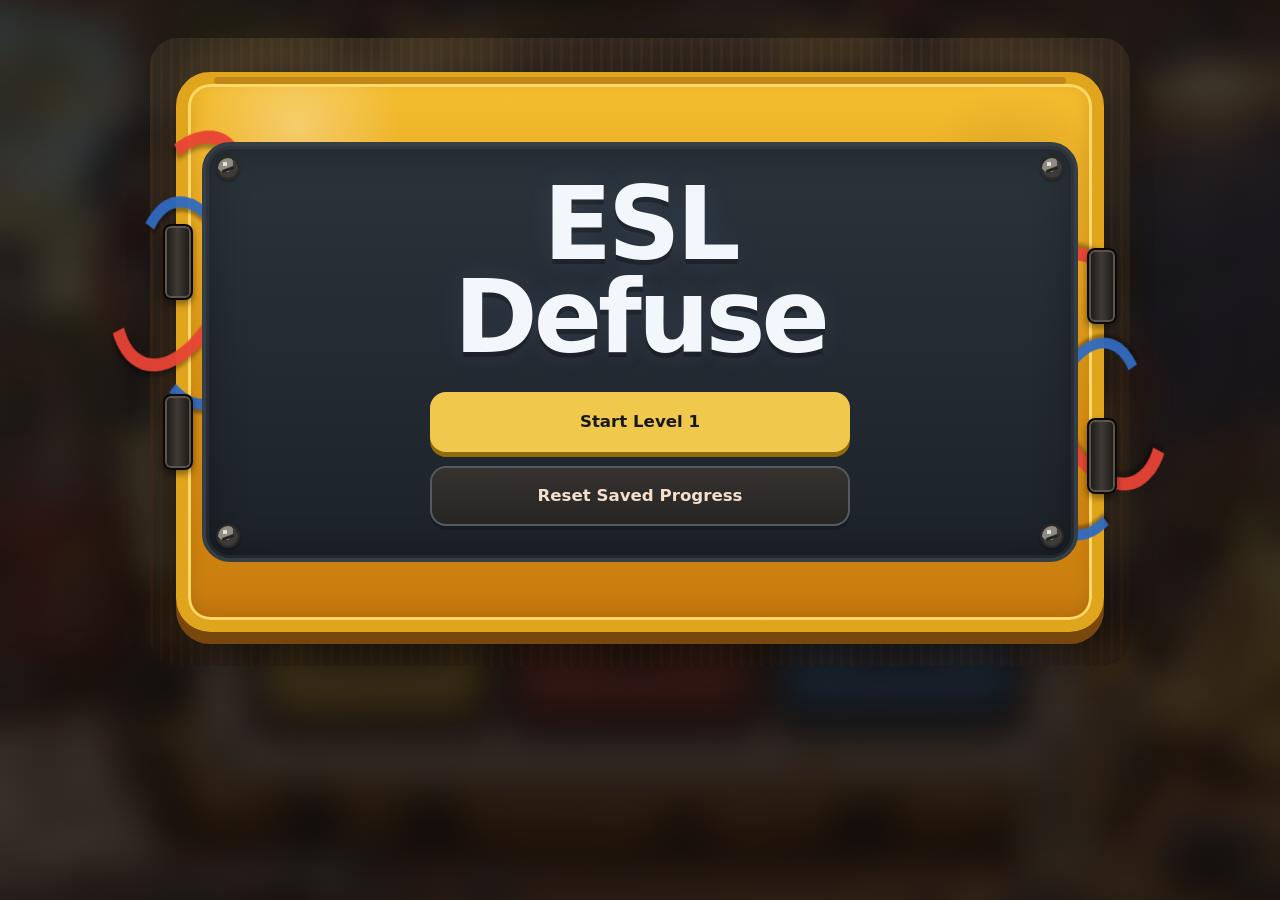
==== commit 549ea8b4: "Add files via upload" ====
--- a/index.html
+++ b/index.html
@@ -5,121 +5,113 @@
   <meta name="viewport" content="width=device-width, initial-scale=1" />
   <meta name="theme-color" content="#111418" />
   <title>ESL Defuse</title>
-  <link rel="stylesheet" href="style.css?v=styled-wires-fit-v33-20260910-1" />
+  <link rel="stylesheet" href="style.css?v=title-minimal-v40-20260910-1" />
 </head>
 <body>
   <main class="app">
-    <section id="home" class="screen active">
-      <div class="hero">
-        <div class="bomb-icon" aria-hidden="true">💣</div>
-        <div>
-          <div class="kicker">LOW-LEVEL ESL COMMUNICATION GAME</div>
+    
+
+<section id="home" class="screen active workshop-screen home-screen minimal-home-screen">
+  <div class="workshop-stage minimal-home-stage">
+    <section class="bomb-console title-console minimal-title-console" aria-label="ESL Defuse title screen">
+      <div class="case-cable cable-red-left" aria-hidden="true"></div>
+      <div class="case-cable cable-blue-left" aria-hidden="true"></div>
+      <div class="case-cable cable-red-right" aria-hidden="true"></div>
+      <div class="case-cable cable-blue-right" aria-hidden="true"></div>
+      <div class="case-clamp clamp-left-top" aria-hidden="true"></div>
+      <div class="case-clamp clamp-left-bottom" aria-hidden="true"></div>
+      <div class="case-clamp clamp-right-top" aria-hidden="true"></div>
+      <div class="case-clamp clamp-right-bottom" aria-hidden="true"></div>
+
+      <div class="minimal-title-body">
+        <div class="corner-screw screw-tl"></div>
+        <div class="corner-screw screw-tr"></div>
+        <div class="corner-screw screw-bl"></div>
+        <div class="corner-screw screw-br"></div>
+
+        <div class="minimal-title-center">
           <h1>ESL Defuse</h1>
-          <p>One student has the bomb. One student has the manual. Talk in English and defuse it before time runs out.</p>
+          <div class="minimal-title-actions">
+            <button id="startGame" class="primary">Start Level 1</button>
+            <button id="resetProgress" class="reset-progress" type="button">Reset Saved Progress</button>
+          </div>
         </div>
-      </div>
-
-      <div class="home-grid single-setup">
-        <article class="card campaign-card">
-          <div class="campaign-badge">20 LEVEL CAMPAIGN · CAMPAIGN BUILD</div>
-          <h2 id="campaignHomeTitle">💣 Start at Level 1</h2>
-          <p>
-            Clear each level to advance. Later levels require more module clears,
-            less time per module, and can repeat the same module more than once.
-          </p>
-
-          <div class="campaign-preview">
+
+        <div class="campaign-dom-ghosts" aria-hidden="true">
+          <h2 id="campaignHomeTitle">Start at Level 1</h2>
+          <span id="homeLevelLabel">LEVEL 1</span>
+          <strong id="homeLevelDetails">1 module · 3:00</strong>
+          <div id="campaignProgressNote">Progress saves automatically after each cleared level on this browser.</div>
+        </div>
+
+        <article id="teacherTestPanel" class="teacher-test-panel" hidden>
+          <div class="teacher-test-header">
             <div>
-              <span id="homeLevelLabel">LEVEL 1</span>
-              <strong id="homeLevelDetails">1 module · 3:00</strong>
-            </div>
-            <div class="campaign-arrow">→</div>
-            <div>
-              <span>LEVEL 20</span>
-              <strong>10 modules · 9:00</strong>
-            </div>
-          </div>
-
-          <div id="campaignProgressNote" class="campaign-note">
-            Progress saves automatically after each cleared level on this browser.
-          </div>
-
-          <button id="startGame" class="primary">Start Level 1</button>
-          <button id="resetProgress" class="reset-progress" type="button">Reset Saved Progress</button>
+              <div class="teacher-test-kicker">TEACHER ONLY</div>
+              <h2>🛠 Teacher Test Mode</h2>
+            </div>
+            <button id="teacherModeClose" class="teacher-close" type="button">HIDE</button>
+          </div>
+
+          <p class="teacher-test-note">Test a full campaign level or launch one specific module without changing student progression.</p>
+
+          <div class="teacher-test-grid">
+            <label>
+              Level / rule context
+              <select id="teacherLevelSelect">
+                <option value="1">Level 1</option><option value="2">Level 2</option><option value="3">Level 3</option><option value="4">Level 4</option><option value="5">Level 5</option>
+                <option value="6">Level 6</option><option value="7">Level 7</option><option value="8">Level 8</option><option value="9">Level 9</option><option value="10">Level 10</option>
+                <option value="11">Level 11</option><option value="12">Level 12</option><option value="13">Level 13</option><option value="14">Level 14</option><option value="15">Level 15</option>
+                <option value="16">Level 16</option><option value="17">Level 17</option><option value="18">Level 18</option><option value="19">Level 19</option><option value="20">Level 20</option>
+              </select>
+            </label>
+
+            <label>
+              Module
+              <select id="teacherModuleSelect">
+                <option value="color">Color Panel</option>
+                <option value="animals">Symbol Numbers</option>
+                <option value="directions">Directions</option>
+                <option value="wires">Wires</option>
+                <option value="category">Word Lookup</option>
+                <option value="calculator">Calculator</option>
+                <option value="decoder">Letter Scrolls</option>
+                <option value="morse">Morse Code</option>
+                <option value="memory">Memory</option>
+              </select>
+            </label>
+
+            <label>
+              Difficulty
+              <select id="teacherDifficultySelect">
+                <option value="easy">Easy</option>
+                <option value="medium">Medium</option>
+                <option value="hard">Hard</option>
+                <option value="veryHard">Very Hard</option>
+              </select>
+            </label>
+          </div>
+
+          <div class="teacher-test-options">
+            <label class="teacher-check"><input id="teacherNoTimer" type="checkbox" checked /> No timer</label>
+            <label class="teacher-check"><input id="teacherNoStrikes" type="checkbox" checked /> Ignore strikes</label>
+            <label class="teacher-check"><input id="teacherSkipCountdown" type="checkbox" checked /> Skip countdown</label>
+          </div>
+
+          <div class="teacher-test-actions">
+            <button id="teacherTestLevel" class="teacher-action" type="button">TEST SELECTED LEVEL</button>
+            <button id="teacherTestModule" class="teacher-action teacher-action-alt" type="button">TEST SELECTED MODULE</button>
+          </div>
         </article>
       </div>
-
-
-
-      <article id="teacherTestPanel" class="teacher-test-panel" hidden>
-        <div class="teacher-test-header">
-          <div>
-            <div class="teacher-test-kicker">TEACHER ONLY</div>
-            <h2>🛠 Teacher Test Mode</h2>
-          </div>
-          <button id="teacherModeClose" class="teacher-close" type="button">HIDE</button>
-        </div>
-
-        <p class="teacher-test-note">Test a full campaign level or launch one specific module without changing student progression.</p>
-
-        <div class="teacher-test-grid">
-          <label>
-            Level / rule context
-            <select id="teacherLevelSelect">
-              <option value="1">Level 1</option><option value="2">Level 2</option><option value="3">Level 3</option><option value="4">Level 4</option><option value="5">Level 5</option>
-              <option value="6">Level 6</option><option value="7">Level 7</option><option value="8">Level 8</option><option value="9">Level 9</option><option value="10">Level 10</option>
-              <option value="11">Level 11</option><option value="12">Level 12</option><option value="13">Level 13</option><option value="14">Level 14</option><option value="15">Level 15</option>
-              <option value="16">Level 16</option><option value="17">Level 17</option><option value="18">Level 18</option><option value="19">Level 19</option><option value="20">Level 20</option>
-            </select>
-          </label>
-
-          <label>
-            Module
-            <select id="teacherModuleSelect">
-              <option value="color">Color Panel</option>
-              <option value="animals">Symbol Numbers</option>
-              <option value="directions">Directions</option>
-              <option value="wires">Wires</option>
-              <option value="category">Word Lookup</option>
-              <option value="calculator">Calculator</option>
-              <option value="decoder">Letter Scrolls</option>
-              <option value="morse">Morse Code</option>
-              <option value="memory">Memory</option>
-            </select>
-          </label>
-
-          <label>
-            Difficulty
-            <select id="teacherDifficultySelect">
-              <option value="easy">Easy</option>
-              <option value="medium">Medium</option>
-              <option value="hard">Hard</option>
-              <option value="veryHard">Very Hard</option>
-            </select>
-          </label>
-        </div>
-
-        <div class="teacher-test-options">
-          <label class="teacher-check"><input id="teacherNoTimer" type="checkbox" checked /> No timer</label>
-          <label class="teacher-check"><input id="teacherNoStrikes" type="checkbox" checked /> Ignore strikes</label>
-          <label class="teacher-check"><input id="teacherSkipCountdown" type="checkbox" checked /> Skip countdown</label>
-        </div>
-
-        <div class="teacher-test-actions">
-          <button id="teacherTestLevel" class="teacher-action" type="button">TEST SELECTED LEVEL</button>
-          <button id="teacherTestModule" class="teacher-action teacher-action-alt" type="button">TEST SELECTED MODULE</button>
-        </div>
-      </article>
-
-      <div class="tip">
-        <strong>Classroom setup:</strong> Print the universal manual once. Give it to the Manual Reader and keep it hidden from the Defuser for the whole campaign.
-      </div>
-      <div class="build-note">Build: Campaign v33 · Styled Wires + Chromebook Fit · 20 levels</div>
     </section>
+  </div>
+</section>
 
     <section id="game" class="screen workshop-screen">
       <div class="workshop-stage">
         <section class="bomb-console" aria-label="Bomb defusal interface">
+          <div id="strikeFlashOverlay" class="strike-flash-overlay" aria-hidden="true"></div>
           <div class="case-cable cable-red-left" aria-hidden="true"></div>
           <div class="case-cable cable-blue-left" aria-hidden="true"></div>
           <div class="case-cable cable-red-right" aria-hidden="true"></div>
--- a/style.css
+++ b/style.css
@@ -2422,3 +2422,340 @@
   body.gameplay-active .strike-readout{min-height:68px;padding:4px 5px !important}
   body.gameplay-active .strike-light{font-size:3rem !important;line-height:.74 !important}
 }
+
+
+/* v37 strike flash fix: dedicated overlay layer above the console content */
+.strike-flash-overlay{
+  position:absolute;
+  inset:0;
+  border-radius:inherit;
+  pointer-events:none;
+  opacity:0;
+  z-index:50;
+  background:
+    radial-gradient(circle at center, rgba(255,90,90,.34) 0%, rgba(255,55,55,.28) 42%, rgba(255,25,25,.18) 68%, rgba(255,0,0,0) 100%),
+    rgba(255,45,45,.15);
+  box-shadow:
+    inset 0 0 110px rgba(255,70,70,.42),
+    inset 0 0 18px rgba(255,255,255,.14),
+    0 0 42px rgba(255,40,40,.24);
+  mix-blend-mode:screen;
+}
+.strike-flash-overlay.active-once{ animation:strikeFlashOnce .48s ease-out; }
+.strike-flash-overlay.active-triple{ animation:strikeFlashTriple 1.05s ease-in-out; }
+/* disable old pseudo-element animation because this build's ::after is used for the case trim */
+.bomb-console.strike-flash-once::after,
+.bomb-console.strike-flash-triple::after{ animation:none !important; }
+@media (orientation:landscape) and (min-width:760px) and (max-height:820px){
+  .strike-flash-overlay{ box-shadow: inset 0 0 90px rgba(255,70,70,.38), inset 0 0 14px rgba(255,255,255,.12), 0 0 30px rgba(255,40,40,.18); }
+}
+
+
+/* v38: revert ONLY the v36 timer enlargement; keep X-only strikes + v37 flash fix */
+.timer-readout{
+  padding:9px 12px 11px !important;
+}
+.digital-timer{
+  margin-top:5px !important;
+  font-size:clamp(3.2rem,7vw,5.3rem) !important;
+  line-height:.9 !important;
+  letter-spacing:.06em !important;
+}
+@media (orientation:landscape) and (min-width:760px) and (max-height:820px){
+  body.gameplay-active .timer-readout{padding:5px 8px !important}
+  body.gameplay-active .digital-timer{
+    margin-top:2px !important;
+    font-size:2.8rem !important;
+    line-height:.88 !important;
+    letter-spacing:.06em !important;
+  }
+}
+@media (orientation:landscape) and (min-width:760px) and (max-height:680px){
+  body.gameplay-active .timer-readout{padding:5px 8px !important}
+  body.gameplay-active .digital-timer{
+    margin-top:2px !important;
+    font-size:2.35rem !important;
+    line-height:.88 !important;
+    letter-spacing:.06em !important;
+  }
+}
+
+
+/* ===== Workshop Title Screen v39 ===== */
+.home-screen{padding-top:10px}
+.home-workshop-stage{
+  padding:26px 30px 34px;
+  background:
+    linear-gradient(180deg,rgba(255,229,178,.12),rgba(55,32,18,.20)),
+    repeating-linear-gradient(90deg,rgba(96,52,26,.22) 0 3px,rgba(54,34,23,.12) 3px 10px);
+}
+.title-console{max-width:1080px}
+.title-top-strip{align-items:stretch}
+.title-console .case-cable{opacity:.95;transform-origin:center}
+.title-body{
+  position:relative;
+  margin:14px;
+  padding:20px 22px 18px;
+  border-radius:24px;
+  border:4px solid #353e46;
+  background:
+    linear-gradient(180deg,#2b333b 0%,#1f252c 100%);
+  box-shadow:inset 0 0 0 3px rgba(255,255,255,.05), inset 0 0 28px rgba(0,0,0,.3);
+}
+.title-hero-grid{
+  display:grid;
+  grid-template-columns:minmax(0,1.1fr) minmax(360px,.9fr);
+  gap:18px;
+  align-items:stretch;
+}
+.title-copy-panel{
+  display:grid;
+  gap:16px;
+}
+.title-copy-top{
+  display:grid;
+  grid-template-columns:220px minmax(0,1fr);
+  gap:18px;
+  align-items:center;
+}
+.title-illustration-card{
+  border:3px solid #4e5b69;
+  border-radius:22px;
+  padding:10px;
+  background:linear-gradient(180deg,#f5f1e7,#dfd6c4);
+  box-shadow:0 8px 0 rgba(17,20,24,.28);
+}
+.title-illustration{
+  display:block;
+  width:100%;
+  height:auto;
+  border-radius:16px;
+  object-fit:cover;
+  background:#f3efe8;
+}
+.title-copy .kicker{margin-bottom:8px}
+.title-copy h1{
+  margin:0 0 10px;
+  line-height:.9;
+  letter-spacing:-.03em;
+  text-shadow:0 3px 0 rgba(0,0,0,.25);
+}
+.title-copy p{
+  max-width:540px;
+  margin:0 0 14px;
+  color:#d7dee6;
+  font-size:1.06rem;
+  line-height:1.4;
+}
+.title-pills{
+  display:flex;
+  flex-wrap:wrap;
+  gap:10px;
+}
+.title-pills span{
+  padding:9px 12px;
+  border-radius:999px;
+  border:2px solid #475462;
+  background:linear-gradient(180deg,#1a1f25,#2a3038);
+  color:#f3f7fc;
+  font-size:.82rem;
+  font-weight:900;
+  letter-spacing:.05em;
+  box-shadow:0 3px 0 rgba(0,0,0,.18);
+}
+.title-mini-notes{
+  display:grid;
+  grid-template-columns:1fr 1fr;
+  gap:14px;
+}
+.title-note-card{
+  display:flex;
+  gap:12px;
+  align-items:flex-start;
+  padding:14px 15px;
+  border-radius:16px;
+  border:2px solid #46515d;
+  background:linear-gradient(180deg,#20262d,#181d23);
+  box-shadow:0 5px 0 rgba(0,0,0,.2);
+}
+.title-note-icon{font-size:1.5rem;line-height:1}
+.title-note-card strong{
+  display:block;
+  margin-bottom:4px;
+  color:#fff3ce;
+  letter-spacing:.04em;
+}
+.title-note-card p{margin:0;color:#c9d2db;font-size:.92rem;line-height:1.35}
+.title-start-panel{
+  align-self:stretch;
+  padding:24px;
+  border:4px solid #404951;
+  border-radius:24px;
+  background:linear-gradient(180deg,#182028,#13191f);
+  box-shadow:inset 0 0 0 2px rgba(255,255,255,.04),0 8px 0 rgba(0,0,0,.16);
+}
+.title-start-panel h2{font-size:2rem;line-height:1.05;margin-bottom:10px}
+.title-start-panel p{color:#cfd8e2}
+.title-start-panel .campaign-badge{
+  border-width:2px;
+  background:#28313a;
+}
+.title-start-panel .campaign-preview>div:not(.campaign-arrow){
+  background:#232c35;
+  border-width:2px;
+}
+.title-start-panel .campaign-note{
+  border-left-width:5px;
+  border-radius:10px;
+  background:rgba(240,201,76,.11);
+}
+.title-start-panel .primary{
+  min-height:58px;
+  font-size:1.05rem;
+  box-shadow:0 5px 0 #8f6b0e;
+}
+.title-start-panel .primary:active{transform:translateY(2px);box-shadow:0 3px 0 #8f6b0e}
+.reset-progress{
+  width:100%;
+  margin-top:12px;
+  border:2px solid #555b5d;
+  background:linear-gradient(180deg,#353230,#272524);
+  color:#f2dfcd;
+  box-shadow:0 4px 0 rgba(0,0,0,.18);
+}
+.title-tip{
+  margin-top:18px;
+  border-width:2px;
+  background:linear-gradient(180deg,#1d252d,#161b21);
+  color:#d4dde7;
+}
+.title-tip strong{color:#fff2ca}
+.mission-readout{
+  min-width:170px;
+  justify-content:center;
+}
+.mission-value{
+  font-weight:950;
+  font-size:1rem;
+  letter-spacing:.08em;
+  color:#fff7d4;
+}
+.home-screen .teacher-test-panel{
+  margin-top:18px;
+  border-width:3px;
+}
+.home-screen .build-note{
+  margin-top:14px;
+  color:#eed9a5;
+}
+@media(max-width:980px){
+  .title-hero-grid{grid-template-columns:1fr}
+  .title-copy-top{grid-template-columns:190px minmax(0,1fr)}
+}
+@media(max-width:760px){
+  .home-workshop-stage{padding:18px 12px 22px}
+  .title-body{margin:10px;padding:16px 14px 14px}
+  .title-copy-top{grid-template-columns:1fr;justify-items:center;text-align:center}
+  .title-copy p{max-width:none}
+  .title-pills{justify-content:center}
+  .title-mini-notes{grid-template-columns:1fr}
+  .mission-readout{min-width:120px}
+}
+@media(max-width:560px){
+  .title-top-strip{flex-wrap:wrap}
+  .title-brand-plate{width:100%}
+  .title-start-panel{padding:18px}
+  .title-start-panel h2{font-size:1.55rem}
+  .title-copy h1{font-size:clamp(2.3rem,12vw,3.5rem)}
+}
+
+
+/* ===== Minimal Title Screen v40 ===== */
+.minimal-home-stage{
+  padding:34px 26px;
+  display:flex;
+  align-items:center;
+  justify-content:center;
+  min-height:100%;
+  background:
+    radial-gradient(circle at 20% 20%, rgba(250,208,98,.10), transparent 22%),
+    radial-gradient(circle at 80% 78%, rgba(110,194,255,.09), transparent 24%),
+    linear-gradient(180deg,rgba(255,229,178,.10),rgba(55,32,18,.18)),
+    repeating-linear-gradient(90deg,rgba(96,52,26,.22) 0 3px,rgba(54,34,23,.12) 3px 10px);
+}
+.minimal-title-console{
+  width:min(100%, 980px);
+  min-height:560px;
+  display:flex;
+  align-items:center;
+  justify-content:center;
+}
+.minimal-title-body{
+  position:relative;
+  width:calc(100% - 28px);
+  min-height:calc(100% - 28px);
+  margin:14px;
+  padding:32px;
+  border-radius:28px;
+  border:4px solid #353e46;
+  background:linear-gradient(180deg,#2b333b 0%,#1c2229 100%);
+  box-shadow:inset 0 0 0 3px rgba(255,255,255,.05), inset 0 0 42px rgba(0,0,0,.32);
+  display:flex;
+  align-items:center;
+  justify-content:center;
+}
+.minimal-title-center{
+  display:flex;
+  flex-direction:column;
+  align-items:center;
+  justify-content:center;
+  gap:28px;
+  text-align:center;
+  width:min(100%, 560px);
+}
+.minimal-title-center h1{
+  margin:0;
+  font-size:clamp(3.6rem, 9vw, 6.3rem);
+  line-height:.92;
+  letter-spacing:-.04em;
+  color:#f3f7fb;
+  text-shadow:0 5px 0 rgba(0,0,0,.26), 0 0 28px rgba(135,185,255,.10);
+}
+.minimal-title-actions{
+  width:min(100%, 420px);
+  display:flex;
+  flex-direction:column;
+  gap:14px;
+}
+.minimal-title-actions .primary,
+.minimal-title-actions .reset-progress{
+  width:100%;
+  min-height:60px;
+  font-size:1.04rem;
+  border-radius:16px;
+}
+.minimal-title-actions .primary{
+  box-shadow:0 5px 0 #8f6b0e;
+}
+.minimal-title-actions .primary:active{
+  transform:translateY(2px);
+  box-shadow:0 3px 0 #8f6b0e;
+}
+.minimal-title-actions .reset-progress{
+  margin-top:0;
+  box-shadow:0 4px 0 rgba(0,0,0,.18);
+}
+.campaign-dom-ghosts{
+  position:absolute;
+  width:1px;
+  height:1px;
+  overflow:hidden;
+  clip-path:inset(50%);
+  white-space:nowrap;
+}
+@media (max-width: 760px){
+  .minimal-home-stage{padding:18px 10px}
+  .minimal-title-console{min-height:500px}
+  .minimal-title-body{padding:24px 18px}
+  .minimal-title-center{gap:22px;width:min(100%, 360px)}
+}
